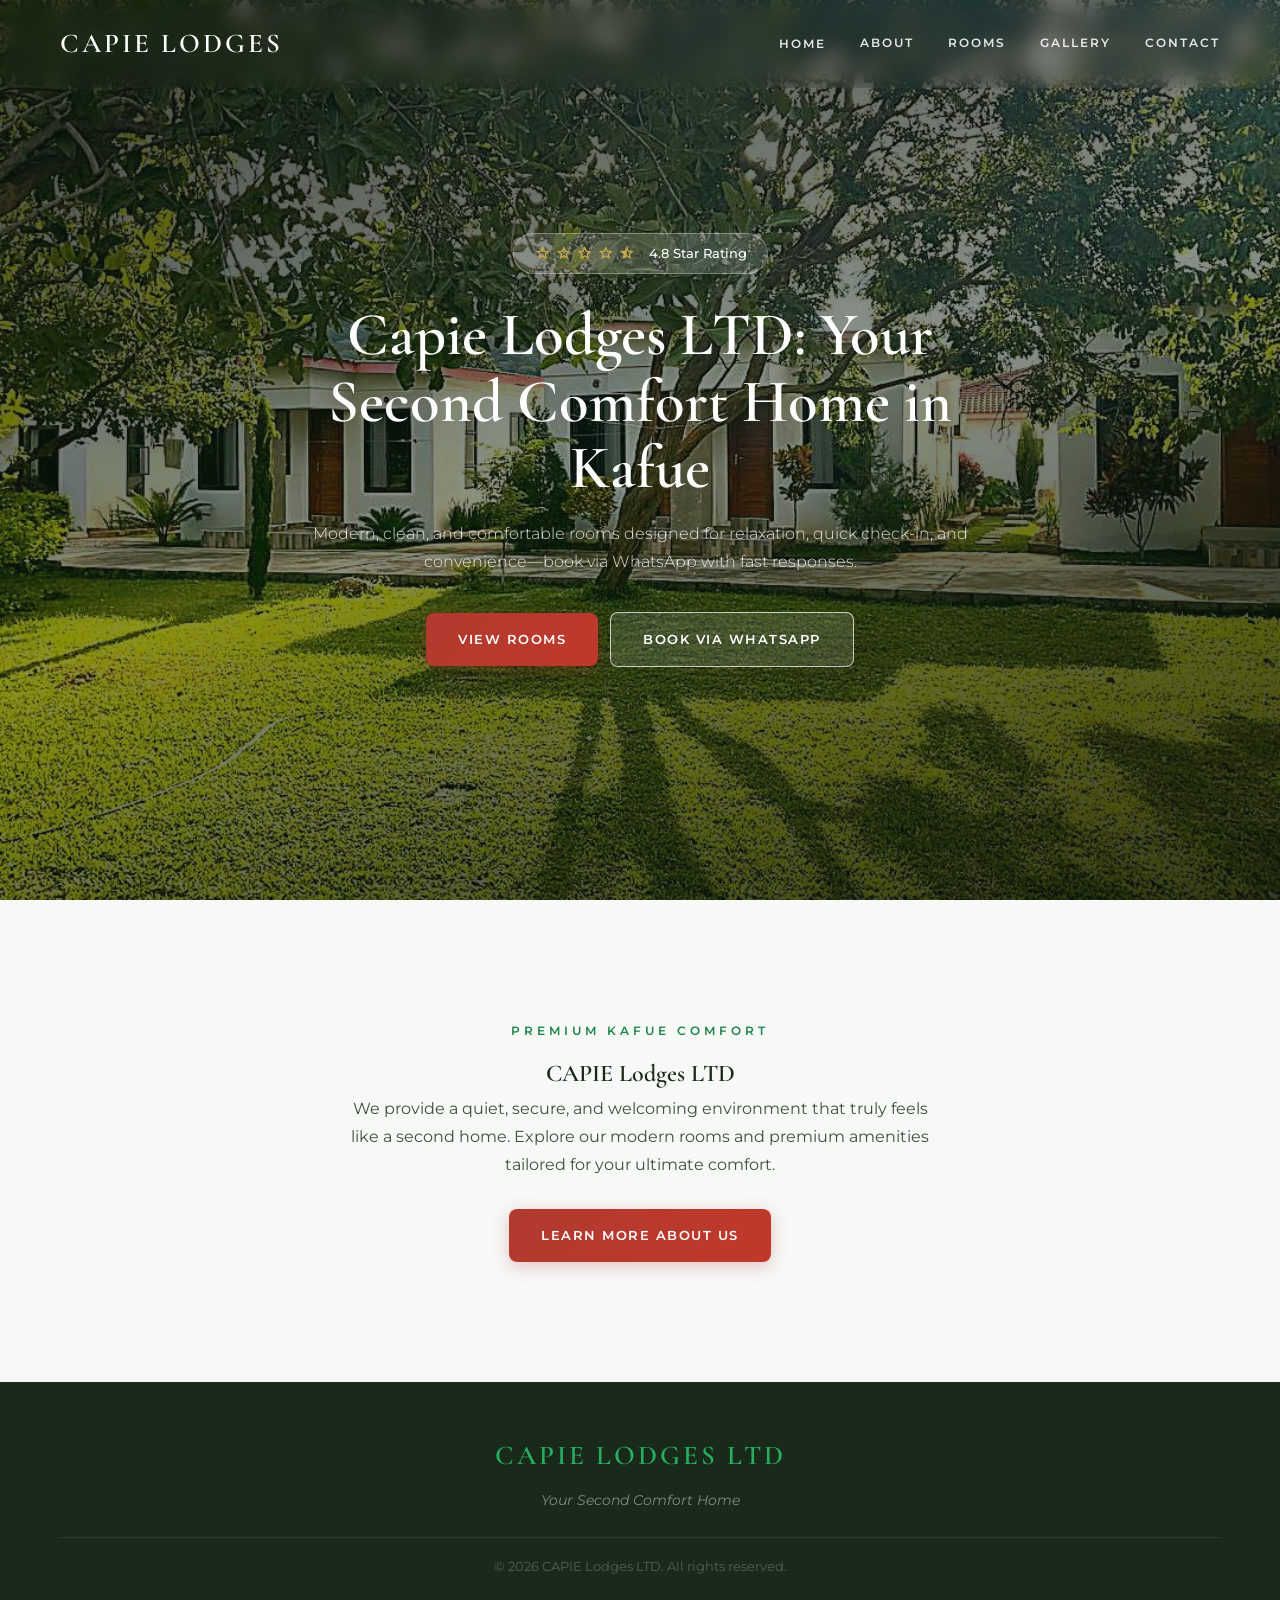
==== index.html @ 0e11837b "Add files via upload" ====
<!DOCTYPE html>
<html lang="en">
<head>
    <meta charset="UTF-8">
    <meta name="viewport" content="width=device-width, initial-scale=1.0">
    <title>CAPIE Lodges LTD | Home</title>
    <meta name="description" content="CAPIE Lodges LTD in Kafue offers clean, modern rooms with premium comfort. Book your stay via WhatsApp with quick replies.">
    <meta name="keywords" content="Capie Lodges, CAPIE Lodges LTD, Kafue lodges, Shimabala accommodation, Kawale Area Kafue, rooms in Kafue, WhatsApp booking">
    <meta name="robots" content="index,follow">
    <meta property="og:title" content="CAPIE Lodges LTD - Rooms in Kafue">
    <meta property="og:description" content="Clean, modern rooms in Kafue. Secure bookings via WhatsApp with fast responses.">
    <meta property="og:type" content="website">
    <meta property="og:image" content="images/background.jpg">
    <meta name="twitter:card" content="summary_large_image">
    <link rel="preconnect" href="https://fonts.googleapis.com">
    <link rel="preconnect" href="https://fonts.gstatic.com" crossorigin>
    <link href="https://fonts.googleapis.com/css2?family=Cormorant+Garamond:wght@400;500;600;700&family=Montserrat:wght@300;400;500;600&display=swap" rel="stylesheet">
    <link rel="stylesheet" href="https://fonts.googleapis.com/css2?family=Material+Symbols+Outlined:opsz,wght,FILL,GRAD@24,300,0,0" />
    <link rel="stylesheet" href="css/style.css">
</head>
<body>
    <div class="nav-overlay" id="nav-overlay"></div>
    <nav class="navbar">
        <div class="nav-container">
            <a href="index.html" class="logo">CAPIE LODGES</a>
            <div class="menu-toggle" id="mobile-menu">
                <span class="bar"></span>
                <span class="bar"></span>
                <span class="bar"></span>
            </div>
            <ul class="nav-links">
                <li><a href="index.html">Home</a></li>
                <li><a href="about.html">About</a></li>
                <li><a href="rooms.html">Rooms</a></li>
                <li><a href="gallery.html">Gallery</a></li>
                <li><a href="contact.html">Contact</a></li>
            </ul>
        </div>
    </nav>

    <section class="hero" id="home">
        <div class="hero-overlay"></div>
        <div class="hero-content reveal">
            <div class="trust-badge">
                <span class="material-symbols-outlined star-icon">star</span>
                <span class="material-symbols-outlined star-icon">star</span>
                <span class="material-symbols-outlined star-icon">star</span>
                <span class="material-symbols-outlined star-icon">star</span>
                <span class="material-symbols-outlined star-icon">star_half</span>
                <span class="rating-text">4.8 Star Rating</span>
            </div>
            <h1>Capie Lodges LTD: Your Second Comfort Home in Kafue</h1>
            <p>Modern, clean, and comfortable rooms designed for relaxation, quick check-in, and convenience—book via WhatsApp with fast responses.</p>
            <div class="hero-btns">
                <a href="rooms.html" class="btn btn-primary">View Rooms</a>
                <a href="contact.html" class="btn btn-outline">Book via WhatsApp</a>
            </div>
        </div>
    </section>

    <section class="about section-padding">
        <div class="container text-center reveal">
            <span class="subtitle">Premium Kafue Comfort</span>
            <h2>CAPIE Lodges LTD</h2>
            <p style="max-width: 600px; margin: 0 auto 30px;">
                We provide a quiet, secure, and welcoming environment that truly feels like a second home. Explore our modern rooms
                and premium amenities tailored for your ultimate comfort.
            </p>
            <a href="about.html" class="btn btn-primary" style="width: auto;">Learn More About Us</a>
        </div>
    </section>

    <script type="application/ld+json">
        {
            "@context": "https://schema.org",
            "@type": "LocalBusiness",
            "name": "CAPIE Lodges LTD",
            "telephone": "+260979476307",
            "address": {
                "@type": "PostalAddress",
                "addressLocality": "Kafue",
                "addressRegion": "Kafue",
                "addressCountry": "ZM"
            }
        }
    </script>
    <footer>
        <div class="container">
            <div class="footer-content">
                <a href="index.html" class="logo footer-logo">CAPIE LODGES LTD</a>
                <p class="tagline-footer">Your Second Comfort Home</p>
                <p class="copyright">© 2026 CAPIE Lodges LTD. All rights reserved.</p>
            </div>
        </div>
    </footer>
    <script src="js/script.js"></script>
</body>
</html>
---- css/style.css ----
/* ============================================
   CAPIE LODGES — Light Luxury Theme
   ============================================ */

@import url('https://fonts.googleapis.com/css2?family=Cormorant+Garamond:wght@400;500;600;700&family=Montserrat:wght@300;400;500;600&display=swap');

:root {
    --primary:       #1a2a1a;
    --primary-light: #2c4a2c;
    --light-bg:      #f7f9f7;
    --white:         #ffffff;
    --surface:       #eef2ee;
    --green:         #1e8449;
    --green-light:   #27ae60;
    --green-glow:    rgba(30,132,73,0.12);
    --red:           #b03a2e;
    --red-bright:    #c0392b;
    --red-glow:      rgba(176,58,46,0.10);
    --gold:          #c9a84c;
    --text:          #3d4f3d;
    --text-muted:    #7a917a;
    --text-light:    #a0b4a0;

    --glass-bg:      rgba(255,255,255,0.65);
    --glass-border:  rgba(30,132,73,0.14);
    --glass-blur:    blur(16px);
    --glass-shadow:  0 8px 32px rgba(26,42,26,0.10);

    --shadow-sm:     0 2px 8px rgba(26,42,26,0.06);
    --shadow-md:     0 8px 28px rgba(26,42,26,0.09);
    --shadow-hover:  0 18px 45px rgba(26,42,26,0.14);

    --radius:        14px;
    --radius-sm:     8px;
    --transition:    all 0.35s cubic-bezier(0.25, 0.8, 0.25, 1);
}

*, *::before, *::after { margin: 0; padding: 0; box-sizing: border-box; }
html { scroll-behavior: smooth; }

body {
    font-family: 'Montserrat', sans-serif;
    background-color: var(--light-bg);
    color: var(--text);
    line-height: 1.75;
    overflow-x: hidden;
}

h1, h2, h3, .logo { font-family: 'Cormorant Garamond', serif; font-weight: 600; color: var(--primary); }
img { max-width: 100%; display: block; }
a { text-decoration: none; }
.text-center { text-align: center; }

.container { max-width: 1200px; margin: 0 auto; padding: 0 18px; }
.section-padding { padding: 80px 0; }

.pattern-bg {
    background-color: var(--surface);
    background-image: radial-gradient(rgba(30,132,73,0.08) 1px, transparent 1px);
    background-size: 28px 28px;
}

/* EASTER THEME START (removable) */
.pattern-bg {
    position: relative;
    overflow: hidden;
}
.pattern-bg::before {
    content: "";
    position: absolute;
    inset: -40px;
    background-image:
        radial-gradient(circle at 10% 20%, rgba(247,215,116,0.25), transparent 55%),
        radial-gradient(circle at 80% 10%, rgba(167,226,255,0.22), transparent 55%),
        radial-gradient(circle at 20% 90%, rgba(198,156,255,0.22), transparent 55%),
        radial-gradient(circle at 90% 80%, rgba(255,182,193,0.22), transparent 55%);
    opacity: 0.32;
    pointer-events: none;
    z-index: 0;
}
.pattern-bg > * {
    position: relative;
    z-index: 1;
}
/* /EASTER THEME END */

.subtitle {
    display: block; text-transform: uppercase; letter-spacing: 4px;
    color: var(--green); font-size: 0.75rem; font-weight: 600; margin-bottom: 12px;
}

.section-header { text-align: center; margin-bottom: 50px; }
.section-header h2 { font-size: 2.3rem; color: var(--primary); }

.glass-card, .solid-card {
    background: var(--glass-bg);
    border: 1px solid var(--glass-border);
    backdrop-filter: var(--glass-blur);
    border-radius: var(--radius);
    box-shadow: var(--glass-shadow);
    transition: var(--transition);
}
.glass-card:hover, .solid-card:hover {
    border-color: rgba(30,132,73,0.28);
    box-shadow: var(--shadow-hover);
}

/* Page Header for subpages */
.page-header {
    padding: 140px 20px 60px;
    background: var(--primary);
    text-align: center;
}
.page-header h1 { color: var(--white); font-size: clamp(2rem, 5vw, 3rem); margin-bottom: 10px; }
.page-header p { color: rgba(255,255,255,0.8); font-size: 1.1rem; }

/* Placeholders */
.content-placeholder {
    width: 100%; height: 100%; min-height: 200px;
    background: #e1e8e1; color: var(--text-muted);
    display: flex; align-items: center; justify-content: center;
    font-weight: 600; text-transform: uppercase; font-size: 0.8rem;
    letter-spacing: 1px; border: 1px dashed #a0b4a0;
}

/* NAVBAR */
.navbar { position: fixed; top: 0; width: 100%; padding: 20px 0; z-index: 1000; transition: var(--transition); background: rgba(26,42,26,0.9); backdrop-filter: blur(10px); }
.navbar.scrolled { background: rgba(255,255,255,0.92); border-bottom: 1px solid rgba(30,132,73,0.12); padding: 14px 0; box-shadow: 0 4px 24px rgba(26,42,26,0.08); }
.nav-container { display: flex; justify-content: space-between; align-items: center; max-width: 1200px; margin: 0 auto; padding: 0 20px; position: relative; z-index: 1001; }

.logo { font-size: 1.5rem; color: var(--white); letter-spacing: 3px; position: relative; z-index: 1002; transition: color 0.3s; }
.navbar.scrolled .logo, .navbar.menu-open .logo { color: var(--primary); }

.menu-toggle {
    display: flex; flex-direction: column; justify-content: center; align-items: center;
    width: 44px; height: 44px; cursor: pointer; z-index: 1002; background: rgba(255,255,255,0.18);
    border: 1px solid rgba(255,255,255,0.35); border-radius: var(--radius-sm); gap: 5px; padding: 10px; transition: var(--transition);
}
.navbar.scrolled .menu-toggle, .navbar.menu-open .menu-toggle { background: rgba(30,132,73,0.08); border-color: rgba(30,132,73,0.20); }
.bar { display: block; width: 22px; height: 2px; background: var(--white); border-radius: 2px; transition: var(--transition); transform-origin: center; }
.navbar.scrolled .bar, .navbar.menu-open .bar { background: var(--primary); }
.navbar.menu-open .bar:nth-child(1) { transform: translateY(7px) rotate(45deg); background: var(--green); }
.navbar.menu-open .bar:nth-child(2) { opacity: 0; transform: scaleX(0); }
.navbar.menu-open .bar:nth-child(3) { transform: translateY(-7px) rotate(-45deg); background: var(--green); }

.nav-links {
    position: fixed; top: 0; right: -100%; width: min(320px, 85vw); height: 100vh;
    display: flex; flex-direction: column; justify-content: center; align-items: flex-start;
    padding: 80px 40px; background: rgba(255,255,255,0.97); border-left: 1px solid rgba(30,132,73,0.12);
    list-style: none; transition: right 0.4s cubic-bezier(0.77, 0, 0.175, 1); box-shadow: -10px 0 50px rgba(26,42,26,0.12); z-index: 1001;
}
.nav-links.active { right: 0; }
.nav-links li { width: 100%; border-bottom: 1px solid rgba(26,42,26,0.06); }
.nav-links li:first-child { border-top: 1px solid rgba(26,42,26,0.06); }
.nav-links a { display: block; padding: 18px 0; color: var(--primary); font-size: 0.85rem; text-transform: uppercase; letter-spacing: 3px; font-weight: 600; transition: var(--transition); }
.nav-links a:hover { color: var(--green); padding-left: 10px; }

.nav-overlay { display: none; position: fixed; inset: 0; background: rgba(26,42,26,0.25); z-index: 1000; backdrop-filter: blur(2px); }
.nav-overlay.active { display: block; }

/* HERO */
.hero { 
    height: 100vh; 
    min-height: 600px; 
    background-image: url("../images/background.jpg");
    background-size: cover;
    background-position: center;
    background-repeat: no-repeat;
    display: flex; 
    align-items: center; 
    justify-content: center; 
    text-align: center; 
    color: var(--white); 
    position: relative; 
}
.hero-overlay { position: absolute; inset: 0; background: linear-gradient(160deg, rgba(10,20,10,0.78) 0%, rgba(15,30,15,0.48) 50%, rgba(10,20,10,0.82) 100%); }
.hero-content { position: relative; z-index: 1; max-width: 800px; padding: 0 20px; }
.trust-badge { display: inline-flex; align-items: center; gap: 3px; background: rgba(255,255,255,0.15); padding: 8px 20px; border-radius: 50px; margin-bottom: 28px; border: 1px solid rgba(255,255,255,0.30); }
.star-icon { color: var(--gold); font-size: 1.1rem; }
.rating-text { font-size: 0.82rem; margin-left: 10px; font-weight: 500; color: var(--white); }
.hero h1 { font-size: clamp(2rem, 6vw, 3.8rem); color: var(--white); line-height: 1.1; margin-bottom: 18px; }
.hero p { font-size: 1rem; margin-bottom: 36px; font-weight: 300; color: rgba(255,255,255,0.85); }
.hero-btns { display: flex; flex-direction: column; align-items: center; gap: 12px; }

/* BUTTONS */
.btn { padding: 15px 32px; display: inline-block; transition: var(--transition); font-size: 0.82rem; font-weight: 600; letter-spacing: 1.5px; text-transform: uppercase; cursor: pointer; border: none; border-radius: var(--radius-sm); width: 100%; text-align: center; font-family: 'Montserrat', sans-serif; }
.btn-primary { background: linear-gradient(135deg, var(--red) 0%, var(--red-bright) 100%); color: var(--white); box-shadow: 0 4px 18px rgba(176,58,46,0.28); }
.btn-primary:hover { transform: translateY(-2px); box-shadow: 0 8px 28px rgba(176,58,46,0.40); }
.btn-outline { background: rgba(255,255,255,0.12); border: 1.5px solid rgba(255,255,255,0.70); color: var(--white); }
.btn-outline:hover { background: var(--white); color: var(--green); border-color: var(--white); transform: translateY(-2px); }
.w-100 { width: 100%; }

/* ABOUT */
.about-grid { display: grid; grid-template-columns: 1fr; gap: 40px; }
.about-text h2 { font-size: clamp(1.8rem, 4vw, 2.8rem); margin-bottom: 18px; color: var(--primary); }
.about-text p { color: var(--text); font-size: 0.95rem; }
.features-mini { display: flex; flex-direction: column; gap: 18px; margin-top: 30px; padding-top: 24px; border-top: 1px solid rgba(26,42,26,0.07); }
.f-item { display: flex; flex-direction: column; gap: 4px; }
.f-item .material-symbols-outlined { color: var(--green); font-size: 1.8rem; }
.f-item strong { font-size: 1.1rem; color: var(--primary); font-family: 'Cormorant Garamond', serif; }
.f-item span { font-size: 0.8rem; color: var(--text-muted); }
.about-img .content-placeholder { border-radius: var(--radius); height: 380px; }

/* ROOMS */
.rooms-grid { display: grid; grid-template-columns: 1fr; gap: 28px; }
.room-card { overflow: hidden; position: relative; background: var(--white); border-radius: var(--radius); }
.badge-premium { position: absolute; top: 22px; right: -30px; background: linear-gradient(135deg, var(--red), var(--red-bright)); color: var(--white); padding: 5px 44px; font-size: 0.7rem; font-weight: 700; text-transform: uppercase; transform: rotate(45deg); z-index: 10; }
.room-img .content-placeholder { height: 230px; border-bottom-left-radius: 0; border-bottom-right-radius: 0; }
.room-info { padding: 26px; }
.room-info h3 { font-size: 1.5rem; margin-bottom: 6px; color: var(--primary); }
.price { color: var(--green); font-weight: 700; font-size: 1.3rem; margin-bottom: 12px; }
.per-night { font-size: 0.85rem; color: var(--text-muted); font-weight: 400; }
.room-desc { margin-bottom: 20px; font-size: 0.88rem; color: var(--text-muted); }
.btn-view-details { background: transparent; border: 1.5px solid rgba(30,132,73,0.35); color: var(--green); padding: 12px 20px; cursor: pointer; width: 100%; transition: var(--transition); font-weight: 600; font-size: 0.8rem; text-transform: uppercase; border-radius: var(--radius-sm); font-family: 'Montserrat', sans-serif; }
.btn-view-details:hover { background: var(--green); color: var(--white); border-color: var(--green); box-shadow: 0 4px 16px var(--green-glow); }

/* MODAL */
.modal { display: none; position: fixed; z-index: 3000; inset: 0; background: rgba(10,20,10,0.50); backdrop-filter: blur(6px); justify-content: center; align-items: center; padding: 16px; }
.modal-content { background: var(--white); border-radius: var(--radius); width: 100%; max-width: 820px; max-height: 92vh; overflow-y: auto; position: relative; box-shadow: 0 30px 80px rgba(10,20,10,0.20); animation: modalSlideIn 0.4s cubic-bezier(0.34, 1.56, 0.64, 1) forwards; }
@keyframes modalSlideIn { from { opacity: 0; transform: translateY(40px) scale(0.96); } to { opacity: 1; transform: translateY(0) scale(1); } }
.close-modal { position: absolute; top: 14px; right: 14px; background: rgba(176,58,46,0.85); color: var(--white); border-radius: 50%; padding: 5px; cursor: pointer; z-index: 10; font-size: 1.2rem; }
.modal-info { padding: 28px; }
.modal-info h2 { font-size: 1.9rem; margin-bottom: 6px; color: var(--primary); }
.modal-price { color: var(--green); font-size: 1.4rem; font-weight: 700; margin-bottom: 14px; }
.modal-desc { margin-bottom: 22px; font-size: 0.9rem; color: var(--text); }
.modal-info h4 { color: var(--text-muted); margin-bottom: 12px; font-family: 'Montserrat', sans-serif; font-size: 0.75rem; letter-spacing: 2px; text-transform: uppercase; }
.modal-features-list { list-style: none; margin-bottom: 28px; display: grid; grid-template-columns: 1fr; gap: 10px; }
.modal-features-list li { position: relative; padding-left: 22px; font-size: 0.88rem; color: var(--text); }
.modal-features-list li::before { content: "✓"; position: absolute; left: 0; color: var(--green); font-weight: 700; }

/* AMENITIES */
.amenities-grid { display: grid; grid-template-columns: 1fr 1fr; gap: 16px; }
.amenity-item { padding: 28px 20px; text-align: center; border-radius: var(--radius); }
.amenity-item .icon { font-size: 2.2rem; color: var(--green); margin-bottom: 14px; display: block; }
.amenity-item h3 { font-size: 1.05rem; margin-bottom: 8px; color: var(--primary); font-weight: 600; }
.amenity-item p { font-size: 0.82rem; color: var(--text-muted); }

/* GALLERY */
.gallery-grid { display: grid; grid-template-columns: repeat(2, 1fr); gap: 12px; }
.gallery-item { height: 200px; width: 100%; border-radius: var(--radius-sm); transition: var(--transition); border: 1px solid rgba(26,42,26,0.06); }
.gallery-item:hover { transform: scale(0.97); border-color: rgba(30,132,73,0.20); }

/* BOOKING & CONTACT */
.booking-wrapper { padding: 36px 24px; border-radius: var(--radius); }
.booking-info h2 { font-size: 2rem; margin-bottom: 14px; }
.trust-features { margin-top: 22px; display: flex; flex-direction: column; gap: 10px; }
.trust-features p { display: flex; align-items: center; gap: 8px; font-size: 0.85rem; font-weight: 500; }
.booking-form { margin-top: 28px; }
.form-group { margin-bottom: 18px; }
.form-row { display: grid; grid-template-columns: 1fr; gap: 18px; }
label { font-size: 0.78rem; margin-bottom: 7px; display: block; font-weight: 600; text-transform: uppercase; letter-spacing: 1px; }
input, select { width: 100%; padding: 14px 16px; border: 1.5px solid rgba(26,42,26,0.12); background: var(--white); font-family: 'Montserrat', sans-serif; font-size: 0.9rem; outline: none; border-radius: var(--radius-sm); transition: var(--transition); }
input:focus, select:focus { border-color: var(--green); box-shadow: 0 0 0 3px var(--green-glow); }
.contact-grid { display: grid; grid-template-columns: 1fr; gap: 28px; }
.contact-details { padding: 36px 28px; }
.contact-line { display: flex; align-items: center; gap: 12px; margin-bottom: 14px; font-size: 0.95rem; font-weight: 500; }
.social-links { display: flex; gap: 12px; margin-top: 28px; flex-wrap: wrap; }
.social-links > span { padding: 8px 22px; border: 1.5px solid rgba(26,42,26,0.15); border-radius: 50px; font-size: 0.78rem; font-weight: 600; letter-spacing: 1px; cursor: pointer; text-transform: uppercase; }
.map-container { padding: 10px; height: 320px; overflow: hidden; border-radius: var(--radius); }

/* FOOTER */
footer { padding: 50px 0; background: var(--primary); text-align: center; }
.footer-logo { color: var(--green-light); display: block; margin-bottom: 8px; font-size: 1.5rem; letter-spacing: 3px; }
.tagline-footer { color: rgba(255,255,255,0.45); margin-bottom: 24px; font-style: italic; font-size: 0.9rem; }
.copyright { font-size: 0.8rem; color: rgba(255,255,255,0.25); border-top: 1px solid rgba(255,255,255,0.08); padding-top: 18px; margin-top: 10px; }

/* REVEAL ANIMATION */
.reveal { opacity: 0; transform: translateY(28px); transition: opacity 0.75s ease-out, transform 0.75s ease-out; }
.reveal.active { opacity: 1; transform: translateY(0); }

/* MEDIA QUERIES */
@media (min-width: 480px) {
    .hero-btns { flex-direction: row; justify-content: center; }
    .btn { width: auto; }
}
@media (min-width: 768px) {
    .section-padding { padding: 100px 0; }
    .features-mini { flex-direction: row; gap: 40px; }
    .trust-features { flex-direction: row; gap: 30px; }
    .rooms-grid { grid-template-columns: repeat(2, 1fr); }
    .gallery-grid { grid-template-columns: repeat(3, 1fr); gap: 16px; }
    .gallery-item { height: 240px; }
    .amenities-grid { grid-template-columns: repeat(3, 1fr); gap: 20px; }
    .booking-wrapper { padding: 50px; }
    .form-row { grid-template-columns: 1fr 1fr; }
    .modal-features-list { grid-template-columns: 1fr 1fr; }
    .contact-grid { grid-template-columns: 1fr 1.5fr; gap: 30px; }
}
@media (min-width: 1024px) {
    .section-padding { padding: 120px 0; }
    .menu-toggle { display: none; }
    .nav-links { position: static; right: auto; height: auto; width: auto; flex-direction: row; background: transparent; padding: 0; box-shadow: none; border: none; }
    .nav-links li { border: none; }
    .nav-links li + li { margin-left: 34px; }
    .nav-links a { padding: 0; font-size: 0.78rem; color: rgba(255,255,255,0.88); letter-spacing: 2px; }
    .navbar.scrolled .nav-links a { color: var(--text); }
    .logo { font-size: 1.7rem; }
    .about-grid { grid-template-columns: 1fr 1fr; gap: 70px; align-items: center; }
    .rooms-grid { grid-template-columns: repeat(3, 1fr); gap: 30px; }
    .amenities-grid { grid-template-columns: repeat(3, 1fr); gap: 24px; }
    .gallery-grid { grid-template-columns: repeat(3, 1fr); gap: 20px; }
    .gallery-item { height: 280px; }
    .booking-wrapper { display: grid; grid-template-columns: 1fr 1fr; gap: 60px; align-items: start; padding: 60px; }
    .booking-form { margin-top: 0; }
    .contact-grid { grid-template-columns: 1fr 1.5fr; gap: 40px; }
    .navbar { background: transparent; }
}

.modal-img {
    width: 100%;
    height: 280px;
    object-fit: cover;
    border-radius: 14px 14px 0 0;
}

/* Room images */
.room-img img {
    width: 100%;
    height: 230px;
    object-fit: cover;
    border-bottom-left-radius: 0;
    border-bottom-right-radius: 0;
}

/* Social links */
.social-links a {
    display: inline-flex;
    align-items: center;
    justify-content: center;
    gap: 10px;
    padding: 8px 22px;
    border: 1.5px solid rgba(26,42,26,0.15);
    border-radius: 50px;
    font-size: 0.78rem;
    font-weight: 600;
    letter-spacing: 1px;
    cursor: pointer;
    text-transform: uppercase;
    color: var(--primary);
    transition: var(--transition);
}
.social-links a:hover {
    background: rgba(30,132,73,0.08);
    border-color: rgba(30,132,73,0.28);
    transform: translateY(-2px);
}
.social-links a:focus-visible {
    outline: none;
    box-shadow: 0 0 0 3px var(--green-glow);
}

.social-icon {
    width: 18px;
    height: 18px;
    display: inline-block;
    color: var(--green);
    flex: 0 0 auto;
}

/* No-image placeholder (rooms without photos) */
.no-image-box {
    width: 100%;
    height: 230px;
    background: #e1e8e1;
    color: var(--text-muted);
    display: flex;
    flex-direction: column;
    align-items: center;
    justify-content: center;
    gap: 8px;
    font-weight: 700;
    text-transform: uppercase;
    font-size: 0.78rem;
    letter-spacing: 1px;
    border: 1px dashed #a0b4a0;
}
.room-img .no-image-box {
    border-bottom-left-radius: 0;
    border-bottom-right-radius: 0;
}
.no-image-box .material-symbols-outlined {
    font-size: 46px;
    color: var(--green);
    line-height: 1;
}

/* Disabled buttons */
.btn-view-details:disabled,
.btn-view-details[aria-disabled="true"] {
    opacity: 0.45;
    cursor: not-allowed;
    background: rgba(30,132,73,0.04);
    border-color: rgba(30,132,73,0.20);
    color: var(--text-muted);
    box-shadow: none;
}
.btn-view-details:disabled:hover {
    transform: none;
    box-shadow: none;
    background: transparent;
    color: var(--text-muted);
}

/* Modal image fallback */
.modal-img-fallback {
    width: 100%;
    height: 280px;
    background: #e1e8e1;
    color: var(--text-muted);
    border: 1px dashed #a0b4a0;
    border-radius: 14px 14px 0 0;
    display: flex;
    flex-direction: column;
    align-items: center;
    justify-content: center;
    gap: 10px;
    padding: 18px;
}
.modal-img-fallback .material-symbols-outlined {
    font-size: 50px;
    color: var(--green);
    line-height: 1;
}
.modal-img-fallback p {
    margin: 0;
    font-weight: 800;
    text-transform: uppercase;
    letter-spacing: 1px;
    font-size: 0.82rem;
}

/* Map embed */
.map-container iframe {
    width: 100%;
    height: 320px;
    border: 0;
    border-radius: var(--radius);
}

/* EASTER THEME is applied site-wide via the removable body background block above. */
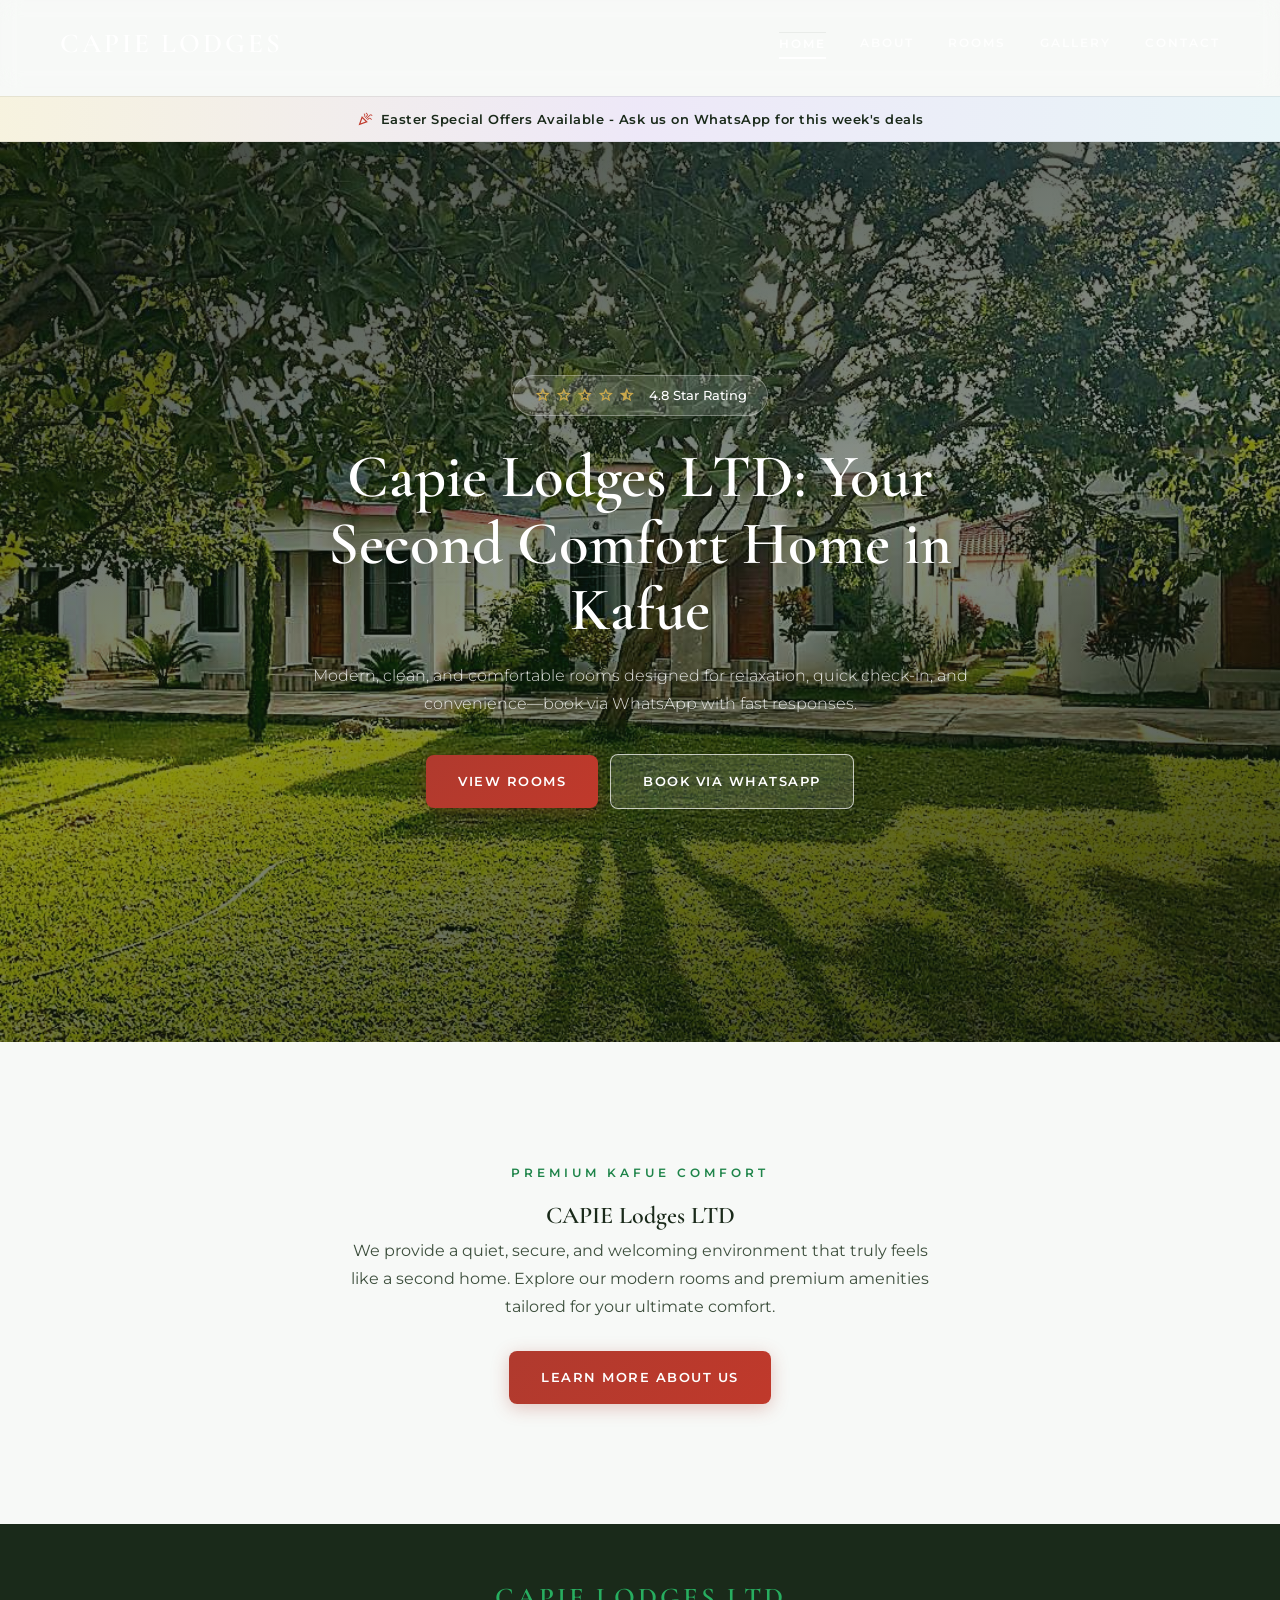
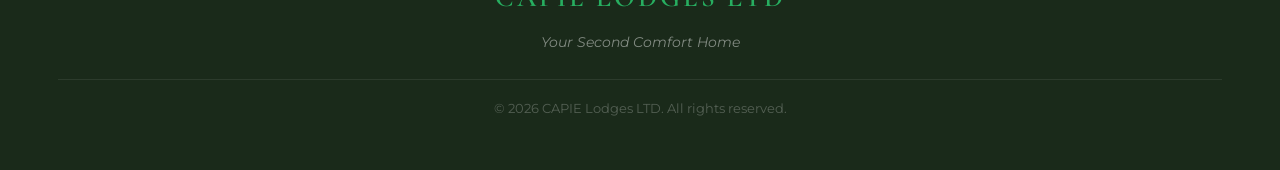
==== commit 56fe958f: "Add files via upload" ====
--- a/index.html
+++ b/index.html
@@ -29,7 +29,7 @@
                 <span class="bar"></span>
             </div>
             <ul class="nav-links">
-                <li><a href="index.html">Home</a></li>
+                <li><a href="index.html" class="active">Home</a></li>
                 <li><a href="about.html">About</a></li>
                 <li><a href="rooms.html">Rooms</a></li>
                 <li><a href="gallery.html">Gallery</a></li>
@@ -37,6 +37,12 @@
             </ul>
         </div>
     </nav>
+    <section class="promo-banner" aria-label="Seasonal special offer">
+        <div class="container promo-banner-content">
+            <span class="material-symbols-outlined" aria-hidden="true">celebration</span>
+            Easter Special Offers Available - Ask us on WhatsApp for this week's deals
+        </div>
+    </section>
 
     <section class="hero" id="home">
         <div class="hero-overlay"></div>
--- a/css/style.css
+++ b/css/style.css
@@ -1,440 +1,470 @@
-/* ============================================
-   CAPIE LODGES — Light Luxury Theme
-   ============================================ */
-
-@import url('https://fonts.googleapis.com/css2?family=Cormorant+Garamond:wght@400;500;600;700&family=Montserrat:wght@300;400;500;600&display=swap');
-
-:root {
-    --primary:       #1a2a1a;
-    --primary-light: #2c4a2c;
-    --light-bg:      #f7f9f7;
-    --white:         #ffffff;
-    --surface:       #eef2ee;
-    --green:         #1e8449;
-    --green-light:   #27ae60;
-    --green-glow:    rgba(30,132,73,0.12);
-    --red:           #b03a2e;
-    --red-bright:    #c0392b;
-    --red-glow:      rgba(176,58,46,0.10);
-    --gold:          #c9a84c;
-    --text:          #3d4f3d;
-    --text-muted:    #7a917a;
-    --text-light:    #a0b4a0;
-
-    --glass-bg:      rgba(255,255,255,0.65);
-    --glass-border:  rgba(30,132,73,0.14);
-    --glass-blur:    blur(16px);
-    --glass-shadow:  0 8px 32px rgba(26,42,26,0.10);
-
-    --shadow-sm:     0 2px 8px rgba(26,42,26,0.06);
-    --shadow-md:     0 8px 28px rgba(26,42,26,0.09);
-    --shadow-hover:  0 18px 45px rgba(26,42,26,0.14);
-
-    --radius:        14px;
-    --radius-sm:     8px;
-    --transition:    all 0.35s cubic-bezier(0.25, 0.8, 0.25, 1);
-}
-
-*, *::before, *::after { margin: 0; padding: 0; box-sizing: border-box; }
-html { scroll-behavior: smooth; }
-
-body {
-    font-family: 'Montserrat', sans-serif;
-    background-color: var(--light-bg);
-    color: var(--text);
-    line-height: 1.75;
-    overflow-x: hidden;
-}
-
-h1, h2, h3, .logo { font-family: 'Cormorant Garamond', serif; font-weight: 600; color: var(--primary); }
-img { max-width: 100%; display: block; }
-a { text-decoration: none; }
-.text-center { text-align: center; }
-
-.container { max-width: 1200px; margin: 0 auto; padding: 0 18px; }
-.section-padding { padding: 80px 0; }
-
-.pattern-bg {
-    background-color: var(--surface);
-    background-image: radial-gradient(rgba(30,132,73,0.08) 1px, transparent 1px);
-    background-size: 28px 28px;
-}
-
-/* EASTER THEME START (removable) */
-.pattern-bg {
-    position: relative;
-    overflow: hidden;
-}
-.pattern-bg::before {
-    content: "";
-    position: absolute;
-    inset: -40px;
-    background-image:
-        radial-gradient(circle at 10% 20%, rgba(247,215,116,0.25), transparent 55%),
-        radial-gradient(circle at 80% 10%, rgba(167,226,255,0.22), transparent 55%),
-        radial-gradient(circle at 20% 90%, rgba(198,156,255,0.22), transparent 55%),
-        radial-gradient(circle at 90% 80%, rgba(255,182,193,0.22), transparent 55%);
-    opacity: 0.32;
-    pointer-events: none;
-    z-index: 0;
-}
-.pattern-bg > * {
-    position: relative;
-    z-index: 1;
-}
-/* /EASTER THEME END */
-
-.subtitle {
-    display: block; text-transform: uppercase; letter-spacing: 4px;
-    color: var(--green); font-size: 0.75rem; font-weight: 600; margin-bottom: 12px;
-}
-
-.section-header { text-align: center; margin-bottom: 50px; }
-.section-header h2 { font-size: 2.3rem; color: var(--primary); }
-
-.glass-card, .solid-card {
-    background: var(--glass-bg);
-    border: 1px solid var(--glass-border);
-    backdrop-filter: var(--glass-blur);
-    border-radius: var(--radius);
-    box-shadow: var(--glass-shadow);
-    transition: var(--transition);
-}
-.glass-card:hover, .solid-card:hover {
-    border-color: rgba(30,132,73,0.28);
-    box-shadow: var(--shadow-hover);
-}
-
-/* Page Header for subpages */
-.page-header {
-    padding: 140px 20px 60px;
-    background: var(--primary);
-    text-align: center;
-}
-.page-header h1 { color: var(--white); font-size: clamp(2rem, 5vw, 3rem); margin-bottom: 10px; }
-.page-header p { color: rgba(255,255,255,0.8); font-size: 1.1rem; }
-
-/* Placeholders */
-.content-placeholder {
-    width: 100%; height: 100%; min-height: 200px;
-    background: #e1e8e1; color: var(--text-muted);
-    display: flex; align-items: center; justify-content: center;
-    font-weight: 600; text-transform: uppercase; font-size: 0.8rem;
-    letter-spacing: 1px; border: 1px dashed #a0b4a0;
-}
-
-/* NAVBAR */
-.navbar { position: fixed; top: 0; width: 100%; padding: 20px 0; z-index: 1000; transition: var(--transition); background: rgba(26,42,26,0.9); backdrop-filter: blur(10px); }
-.navbar.scrolled { background: rgba(255,255,255,0.92); border-bottom: 1px solid rgba(30,132,73,0.12); padding: 14px 0; box-shadow: 0 4px 24px rgba(26,42,26,0.08); }
-.nav-container { display: flex; justify-content: space-between; align-items: center; max-width: 1200px; margin: 0 auto; padding: 0 20px; position: relative; z-index: 1001; }
-
-.logo { font-size: 1.5rem; color: var(--white); letter-spacing: 3px; position: relative; z-index: 1002; transition: color 0.3s; }
-.navbar.scrolled .logo, .navbar.menu-open .logo { color: var(--primary); }
-
-.menu-toggle {
-    display: flex; flex-direction: column; justify-content: center; align-items: center;
-    width: 44px; height: 44px; cursor: pointer; z-index: 1002; background: rgba(255,255,255,0.18);
-    border: 1px solid rgba(255,255,255,0.35); border-radius: var(--radius-sm); gap: 5px; padding: 10px; transition: var(--transition);
-}
-.navbar.scrolled .menu-toggle, .navbar.menu-open .menu-toggle { background: rgba(30,132,73,0.08); border-color: rgba(30,132,73,0.20); }
-.bar { display: block; width: 22px; height: 2px; background: var(--white); border-radius: 2px; transition: var(--transition); transform-origin: center; }
-.navbar.scrolled .bar, .navbar.menu-open .bar { background: var(--primary); }
-.navbar.menu-open .bar:nth-child(1) { transform: translateY(7px) rotate(45deg); background: var(--green); }
-.navbar.menu-open .bar:nth-child(2) { opacity: 0; transform: scaleX(0); }
-.navbar.menu-open .bar:nth-child(3) { transform: translateY(-7px) rotate(-45deg); background: var(--green); }
-
-.nav-links {
-    position: fixed; top: 0; right: -100%; width: min(320px, 85vw); height: 100vh;
-    display: flex; flex-direction: column; justify-content: center; align-items: flex-start;
-    padding: 80px 40px; background: rgba(255,255,255,0.97); border-left: 1px solid rgba(30,132,73,0.12);
-    list-style: none; transition: right 0.4s cubic-bezier(0.77, 0, 0.175, 1); box-shadow: -10px 0 50px rgba(26,42,26,0.12); z-index: 1001;
-}
-.nav-links.active { right: 0; }
-.nav-links li { width: 100%; border-bottom: 1px solid rgba(26,42,26,0.06); }
-.nav-links li:first-child { border-top: 1px solid rgba(26,42,26,0.06); }
-.nav-links a { display: block; padding: 18px 0; color: var(--primary); font-size: 0.85rem; text-transform: uppercase; letter-spacing: 3px; font-weight: 600; transition: var(--transition); }
-.nav-links a:hover { color: var(--green); padding-left: 10px; }
-
-.nav-overlay { display: none; position: fixed; inset: 0; background: rgba(26,42,26,0.25); z-index: 1000; backdrop-filter: blur(2px); }
-.nav-overlay.active { display: block; }
-
-/* HERO */
-.hero { 
-    height: 100vh; 
-    min-height: 600px; 
-    background-image: url("../images/background.jpg");
-    background-size: cover;
-    background-position: center;
-    background-repeat: no-repeat;
-    display: flex; 
-    align-items: center; 
-    justify-content: center; 
-    text-align: center; 
-    color: var(--white); 
-    position: relative; 
-}
-.hero-overlay { position: absolute; inset: 0; background: linear-gradient(160deg, rgba(10,20,10,0.78) 0%, rgba(15,30,15,0.48) 50%, rgba(10,20,10,0.82) 100%); }
-.hero-content { position: relative; z-index: 1; max-width: 800px; padding: 0 20px; }
-.trust-badge { display: inline-flex; align-items: center; gap: 3px; background: rgba(255,255,255,0.15); padding: 8px 20px; border-radius: 50px; margin-bottom: 28px; border: 1px solid rgba(255,255,255,0.30); }
-.star-icon { color: var(--gold); font-size: 1.1rem; }
-.rating-text { font-size: 0.82rem; margin-left: 10px; font-weight: 500; color: var(--white); }
-.hero h1 { font-size: clamp(2rem, 6vw, 3.8rem); color: var(--white); line-height: 1.1; margin-bottom: 18px; }
-.hero p { font-size: 1rem; margin-bottom: 36px; font-weight: 300; color: rgba(255,255,255,0.85); }
-.hero-btns { display: flex; flex-direction: column; align-items: center; gap: 12px; }
-
-/* BUTTONS */
-.btn { padding: 15px 32px; display: inline-block; transition: var(--transition); font-size: 0.82rem; font-weight: 600; letter-spacing: 1.5px; text-transform: uppercase; cursor: pointer; border: none; border-radius: var(--radius-sm); width: 100%; text-align: center; font-family: 'Montserrat', sans-serif; }
-.btn-primary { background: linear-gradient(135deg, var(--red) 0%, var(--red-bright) 100%); color: var(--white); box-shadow: 0 4px 18px rgba(176,58,46,0.28); }
-.btn-primary:hover { transform: translateY(-2px); box-shadow: 0 8px 28px rgba(176,58,46,0.40); }
-.btn-outline { background: rgba(255,255,255,0.12); border: 1.5px solid rgba(255,255,255,0.70); color: var(--white); }
-.btn-outline:hover { background: var(--white); color: var(--green); border-color: var(--white); transform: translateY(-2px); }
-.w-100 { width: 100%; }
-
-/* ABOUT */
-.about-grid { display: grid; grid-template-columns: 1fr; gap: 40px; }
-.about-text h2 { font-size: clamp(1.8rem, 4vw, 2.8rem); margin-bottom: 18px; color: var(--primary); }
-.about-text p { color: var(--text); font-size: 0.95rem; }
-.features-mini { display: flex; flex-direction: column; gap: 18px; margin-top: 30px; padding-top: 24px; border-top: 1px solid rgba(26,42,26,0.07); }
-.f-item { display: flex; flex-direction: column; gap: 4px; }
-.f-item .material-symbols-outlined { color: var(--green); font-size: 1.8rem; }
-.f-item strong { font-size: 1.1rem; color: var(--primary); font-family: 'Cormorant Garamond', serif; }
-.f-item span { font-size: 0.8rem; color: var(--text-muted); }
-.about-img .content-placeholder { border-radius: var(--radius); height: 380px; }
-
-/* ROOMS */
-.rooms-grid { display: grid; grid-template-columns: 1fr; gap: 28px; }
-.room-card { overflow: hidden; position: relative; background: var(--white); border-radius: var(--radius); }
-.badge-premium { position: absolute; top: 22px; right: -30px; background: linear-gradient(135deg, var(--red), var(--red-bright)); color: var(--white); padding: 5px 44px; font-size: 0.7rem; font-weight: 700; text-transform: uppercase; transform: rotate(45deg); z-index: 10; }
-.room-img .content-placeholder { height: 230px; border-bottom-left-radius: 0; border-bottom-right-radius: 0; }
-.room-info { padding: 26px; }
-.room-info h3 { font-size: 1.5rem; margin-bottom: 6px; color: var(--primary); }
-.price { color: var(--green); font-weight: 700; font-size: 1.3rem; margin-bottom: 12px; }
-.per-night { font-size: 0.85rem; color: var(--text-muted); font-weight: 400; }
-.room-desc { margin-bottom: 20px; font-size: 0.88rem; color: var(--text-muted); }
-.btn-view-details { background: transparent; border: 1.5px solid rgba(30,132,73,0.35); color: var(--green); padding: 12px 20px; cursor: pointer; width: 100%; transition: var(--transition); font-weight: 600; font-size: 0.8rem; text-transform: uppercase; border-radius: var(--radius-sm); font-family: 'Montserrat', sans-serif; }
-.btn-view-details:hover { background: var(--green); color: var(--white); border-color: var(--green); box-shadow: 0 4px 16px var(--green-glow); }
-
-/* MODAL */
-.modal { display: none; position: fixed; z-index: 3000; inset: 0; background: rgba(10,20,10,0.50); backdrop-filter: blur(6px); justify-content: center; align-items: center; padding: 16px; }
-.modal-content { background: var(--white); border-radius: var(--radius); width: 100%; max-width: 820px; max-height: 92vh; overflow-y: auto; position: relative; box-shadow: 0 30px 80px rgba(10,20,10,0.20); animation: modalSlideIn 0.4s cubic-bezier(0.34, 1.56, 0.64, 1) forwards; }
-@keyframes modalSlideIn { from { opacity: 0; transform: translateY(40px) scale(0.96); } to { opacity: 1; transform: translateY(0) scale(1); } }
-.close-modal { position: absolute; top: 14px; right: 14px; background: rgba(176,58,46,0.85); color: var(--white); border-radius: 50%; padding: 5px; cursor: pointer; z-index: 10; font-size: 1.2rem; }
-.modal-info { padding: 28px; }
-.modal-info h2 { font-size: 1.9rem; margin-bottom: 6px; color: var(--primary); }
-.modal-price { color: var(--green); font-size: 1.4rem; font-weight: 700; margin-bottom: 14px; }
-.modal-desc { margin-bottom: 22px; font-size: 0.9rem; color: var(--text); }
-.modal-info h4 { color: var(--text-muted); margin-bottom: 12px; font-family: 'Montserrat', sans-serif; font-size: 0.75rem; letter-spacing: 2px; text-transform: uppercase; }
-.modal-features-list { list-style: none; margin-bottom: 28px; display: grid; grid-template-columns: 1fr; gap: 10px; }
-.modal-features-list li { position: relative; padding-left: 22px; font-size: 0.88rem; color: var(--text); }
-.modal-features-list li::before { content: "✓"; position: absolute; left: 0; color: var(--green); font-weight: 700; }
-
-/* AMENITIES */
-.amenities-grid { display: grid; grid-template-columns: 1fr 1fr; gap: 16px; }
-.amenity-item { padding: 28px 20px; text-align: center; border-radius: var(--radius); }
-.amenity-item .icon { font-size: 2.2rem; color: var(--green); margin-bottom: 14px; display: block; }
-.amenity-item h3 { font-size: 1.05rem; margin-bottom: 8px; color: var(--primary); font-weight: 600; }
-.amenity-item p { font-size: 0.82rem; color: var(--text-muted); }
-
-/* GALLERY */
-.gallery-grid { display: grid; grid-template-columns: repeat(2, 1fr); gap: 12px; }
-.gallery-item { height: 200px; width: 100%; border-radius: var(--radius-sm); transition: var(--transition); border: 1px solid rgba(26,42,26,0.06); }
-.gallery-item:hover { transform: scale(0.97); border-color: rgba(30,132,73,0.20); }
-
-/* BOOKING & CONTACT */
-.booking-wrapper { padding: 36px 24px; border-radius: var(--radius); }
-.booking-info h2 { font-size: 2rem; margin-bottom: 14px; }
-.trust-features { margin-top: 22px; display: flex; flex-direction: column; gap: 10px; }
-.trust-features p { display: flex; align-items: center; gap: 8px; font-size: 0.85rem; font-weight: 500; }
-.booking-form { margin-top: 28px; }
-.form-group { margin-bottom: 18px; }
-.form-row { display: grid; grid-template-columns: 1fr; gap: 18px; }
-label { font-size: 0.78rem; margin-bottom: 7px; display: block; font-weight: 600; text-transform: uppercase; letter-spacing: 1px; }
-input, select { width: 100%; padding: 14px 16px; border: 1.5px solid rgba(26,42,26,0.12); background: var(--white); font-family: 'Montserrat', sans-serif; font-size: 0.9rem; outline: none; border-radius: var(--radius-sm); transition: var(--transition); }
-input:focus, select:focus { border-color: var(--green); box-shadow: 0 0 0 3px var(--green-glow); }
-.contact-grid { display: grid; grid-template-columns: 1fr; gap: 28px; }
-.contact-details { padding: 36px 28px; }
-.contact-line { display: flex; align-items: center; gap: 12px; margin-bottom: 14px; font-size: 0.95rem; font-weight: 500; }
-.social-links { display: flex; gap: 12px; margin-top: 28px; flex-wrap: wrap; }
-.social-links > span { padding: 8px 22px; border: 1.5px solid rgba(26,42,26,0.15); border-radius: 50px; font-size: 0.78rem; font-weight: 600; letter-spacing: 1px; cursor: pointer; text-transform: uppercase; }
-.map-container { padding: 10px; height: 320px; overflow: hidden; border-radius: var(--radius); }
-
-/* FOOTER */
-footer { padding: 50px 0; background: var(--primary); text-align: center; }
-.footer-logo { color: var(--green-light); display: block; margin-bottom: 8px; font-size: 1.5rem; letter-spacing: 3px; }
-.tagline-footer { color: rgba(255,255,255,0.45); margin-bottom: 24px; font-style: italic; font-size: 0.9rem; }
-.copyright { font-size: 0.8rem; color: rgba(255,255,255,0.25); border-top: 1px solid rgba(255,255,255,0.08); padding-top: 18px; margin-top: 10px; }
-
-/* REVEAL ANIMATION */
-.reveal { opacity: 0; transform: translateY(28px); transition: opacity 0.75s ease-out, transform 0.75s ease-out; }
-.reveal.active { opacity: 1; transform: translateY(0); }
-
-/* MEDIA QUERIES */
-@media (min-width: 480px) {
-    .hero-btns { flex-direction: row; justify-content: center; }
-    .btn { width: auto; }
-}
-@media (min-width: 768px) {
-    .section-padding { padding: 100px 0; }
-    .features-mini { flex-direction: row; gap: 40px; }
-    .trust-features { flex-direction: row; gap: 30px; }
-    .rooms-grid { grid-template-columns: repeat(2, 1fr); }
-    .gallery-grid { grid-template-columns: repeat(3, 1fr); gap: 16px; }
-    .gallery-item { height: 240px; }
-    .amenities-grid { grid-template-columns: repeat(3, 1fr); gap: 20px; }
-    .booking-wrapper { padding: 50px; }
-    .form-row { grid-template-columns: 1fr 1fr; }
-    .modal-features-list { grid-template-columns: 1fr 1fr; }
-    .contact-grid { grid-template-columns: 1fr 1.5fr; gap: 30px; }
-}
-@media (min-width: 1024px) {
-    .section-padding { padding: 120px 0; }
-    .menu-toggle { display: none; }
-    .nav-links { position: static; right: auto; height: auto; width: auto; flex-direction: row; background: transparent; padding: 0; box-shadow: none; border: none; }
-    .nav-links li { border: none; }
-    .nav-links li + li { margin-left: 34px; }
-    .nav-links a { padding: 0; font-size: 0.78rem; color: rgba(255,255,255,0.88); letter-spacing: 2px; }
-    .navbar.scrolled .nav-links a { color: var(--text); }
-    .logo { font-size: 1.7rem; }
-    .about-grid { grid-template-columns: 1fr 1fr; gap: 70px; align-items: center; }
-    .rooms-grid { grid-template-columns: repeat(3, 1fr); gap: 30px; }
-    .amenities-grid { grid-template-columns: repeat(3, 1fr); gap: 24px; }
-    .gallery-grid { grid-template-columns: repeat(3, 1fr); gap: 20px; }
-    .gallery-item { height: 280px; }
-    .booking-wrapper { display: grid; grid-template-columns: 1fr 1fr; gap: 60px; align-items: start; padding: 60px; }
-    .booking-form { margin-top: 0; }
-    .contact-grid { grid-template-columns: 1fr 1.5fr; gap: 40px; }
-    .navbar { background: transparent; }
-}
-
-.modal-img {
-    width: 100%;
-    height: 280px;
-    object-fit: cover;
-    border-radius: 14px 14px 0 0;
-}
-
-/* Room images */
-.room-img img {
-    width: 100%;
-    height: 230px;
-    object-fit: cover;
-    border-bottom-left-radius: 0;
-    border-bottom-right-radius: 0;
-}
-
-/* Social links */
-.social-links a {
-    display: inline-flex;
-    align-items: center;
-    justify-content: center;
-    gap: 10px;
-    padding: 8px 22px;
-    border: 1.5px solid rgba(26,42,26,0.15);
-    border-radius: 50px;
-    font-size: 0.78rem;
-    font-weight: 600;
-    letter-spacing: 1px;
-    cursor: pointer;
-    text-transform: uppercase;
-    color: var(--primary);
-    transition: var(--transition);
-}
-.social-links a:hover {
-    background: rgba(30,132,73,0.08);
-    border-color: rgba(30,132,73,0.28);
-    transform: translateY(-2px);
-}
-.social-links a:focus-visible {
-    outline: none;
-    box-shadow: 0 0 0 3px var(--green-glow);
-}
-
-.social-icon {
-    width: 18px;
-    height: 18px;
-    display: inline-block;
-    color: var(--green);
-    flex: 0 0 auto;
-}
-
-/* No-image placeholder (rooms without photos) */
-.no-image-box {
-    width: 100%;
-    height: 230px;
-    background: #e1e8e1;
-    color: var(--text-muted);
-    display: flex;
-    flex-direction: column;
-    align-items: center;
-    justify-content: center;
-    gap: 8px;
-    font-weight: 700;
-    text-transform: uppercase;
-    font-size: 0.78rem;
-    letter-spacing: 1px;
-    border: 1px dashed #a0b4a0;
-}
-.room-img .no-image-box {
-    border-bottom-left-radius: 0;
-    border-bottom-right-radius: 0;
-}
-.no-image-box .material-symbols-outlined {
-    font-size: 46px;
-    color: var(--green);
-    line-height: 1;
-}
-
-/* Disabled buttons */
-.btn-view-details:disabled,
-.btn-view-details[aria-disabled="true"] {
-    opacity: 0.45;
-    cursor: not-allowed;
-    background: rgba(30,132,73,0.04);
-    border-color: rgba(30,132,73,0.20);
-    color: var(--text-muted);
-    box-shadow: none;
-}
-.btn-view-details:disabled:hover {
-    transform: none;
-    box-shadow: none;
-    background: transparent;
-    color: var(--text-muted);
-}
-
-/* Modal image fallback */
-.modal-img-fallback {
-    width: 100%;
-    height: 280px;
-    background: #e1e8e1;
-    color: var(--text-muted);
-    border: 1px dashed #a0b4a0;
-    border-radius: 14px 14px 0 0;
-    display: flex;
-    flex-direction: column;
-    align-items: center;
-    justify-content: center;
-    gap: 10px;
-    padding: 18px;
-}
-.modal-img-fallback .material-symbols-outlined {
-    font-size: 50px;
-    color: var(--green);
-    line-height: 1;
-}
-.modal-img-fallback p {
-    margin: 0;
-    font-weight: 800;
-    text-transform: uppercase;
-    letter-spacing: 1px;
-    font-size: 0.82rem;
-}
-
-/* Map embed */
-.map-container iframe {
-    width: 100%;
-    height: 320px;
-    border: 0;
-    border-radius: var(--radius);
-}
-
+/* ============================================
+   CAPIE LODGES — Light Luxury Theme
+   ============================================ */
+
+@import url('https://fonts.googleapis.com/css2?family=Cormorant+Garamond:wght@400;500;600;700&family=Montserrat:wght@300;400;500;600&display=swap');
+
+:root {
+    --primary:       #1a2a1a;
+    --primary-light: #2c4a2c;
+    --light-bg:      #f7f9f7;
+    --white:         #ffffff;
+    --surface:       #eef2ee;
+    --green:         #1e8449;
+    --green-light:   #27ae60;
+    --green-glow:    rgba(30,132,73,0.12);
+    --red:           #b03a2e;
+    --red-bright:    #c0392b;
+    --red-glow:      rgba(176,58,46,0.10);
+    --gold:          #c9a84c;
+    --text:          #3d4f3d;
+    --text-muted:    #7a917a;
+    --text-light:    #a0b4a0;
+
+    --glass-bg:      rgba(255,255,255,0.65);
+    --glass-border:  rgba(30,132,73,0.14);
+    --glass-blur:    blur(16px);
+    --glass-shadow:  0 8px 32px rgba(26,42,26,0.10);
+
+    --shadow-sm:     0 2px 8px rgba(26,42,26,0.06);
+    --shadow-md:     0 8px 28px rgba(26,42,26,0.09);
+    --shadow-hover:  0 18px 45px rgba(26,42,26,0.14);
+
+    --radius:        14px;
+    --radius-sm:     8px;
+    --transition:    all 0.35s cubic-bezier(0.25, 0.8, 0.25, 1);
+}
+
+*, *::before, *::after { margin: 0; padding: 0; box-sizing: border-box; }
+html { scroll-behavior: smooth; }
+
+body {
+    font-family: 'Montserrat', sans-serif;
+    background-color: var(--light-bg);
+    color: var(--text);
+    line-height: 1.75;
+    overflow-x: hidden;
+}
+
+h1, h2, h3, .logo { font-family: 'Cormorant Garamond', serif; font-weight: 600; color: var(--primary); }
+img { max-width: 100%; display: block; }
+a { text-decoration: none; }
+.text-center { text-align: center; }
+
+.container { max-width: 1200px; margin: 0 auto; padding: 0 18px; }
+.section-padding { padding: 80px 0; }
+
+.pattern-bg {
+    background-color: var(--surface);
+    background-image: radial-gradient(rgba(30,132,73,0.08) 1px, transparent 1px);
+    background-size: 28px 28px;
+}
+
+/* EASTER THEME START (removable) */
+.pattern-bg {
+    position: relative;
+    overflow: hidden;
+}
+.pattern-bg::before {
+    content: "";
+    position: absolute;
+    inset: -40px;
+    background-image:
+        radial-gradient(circle at 10% 20%, rgba(247,215,116,0.25), transparent 55%),
+        radial-gradient(circle at 80% 10%, rgba(167,226,255,0.22), transparent 55%),
+        radial-gradient(circle at 20% 90%, rgba(198,156,255,0.22), transparent 55%),
+        radial-gradient(circle at 90% 80%, rgba(255,182,193,0.22), transparent 55%);
+    opacity: 0.32;
+    pointer-events: none;
+    z-index: 0;
+}
+.pattern-bg > * {
+    position: relative;
+    z-index: 1;
+}
+/* /EASTER THEME END */
+
+.subtitle {
+    display: block; text-transform: uppercase; letter-spacing: 4px;
+    color: var(--green); font-size: 0.75rem; font-weight: 600; margin-bottom: 12px;
+}
+
+.section-header { text-align: center; margin-bottom: 50px; }
+.section-header h2 { font-size: 2.3rem; color: var(--primary); }
+
+.glass-card, .solid-card {
+    background: var(--glass-bg);
+    border: 1px solid var(--glass-border);
+    backdrop-filter: var(--glass-blur);
+    border-radius: var(--radius);
+    box-shadow: var(--glass-shadow);
+    transition: var(--transition);
+}
+.glass-card:hover, .solid-card:hover {
+    border-color: rgba(30,132,73,0.28);
+    box-shadow: var(--shadow-hover);
+}
+
+/* Page Header for subpages */
+.page-header {
+    padding: 140px 20px 60px;
+    background: var(--primary);
+    text-align: center;
+}
+.page-header h1 { color: var(--white); font-size: clamp(2rem, 5vw, 3rem); margin-bottom: 10px; }
+.page-header p { color: rgba(255,255,255,0.8); font-size: 1.1rem; }
+
+/* Placeholders */
+.content-placeholder {
+    width: 100%; height: 100%; min-height: 200px;
+    background: #e1e8e1; color: var(--text-muted);
+    display: flex; align-items: center; justify-content: center;
+    font-weight: 600; text-transform: uppercase; font-size: 0.8rem;
+    letter-spacing: 1px; border: 1px dashed #a0b4a0;
+}
+
+/* NAVBAR */
+.navbar { position: fixed; top: 0; width: 100%; padding: 20px 0; z-index: 1000; transition: var(--transition); background: rgba(26,42,26,0.9); backdrop-filter: blur(10px); }
+.navbar.scrolled { background: rgba(255,255,255,0.92); border-bottom: 1px solid rgba(30,132,73,0.12); padding: 14px 0; box-shadow: 0 4px 24px rgba(26,42,26,0.08); }
+.nav-container { display: flex; justify-content: space-between; align-items: center; max-width: 1200px; margin: 0 auto; padding: 0 20px; position: relative; z-index: 1001; }
+
+.logo { font-size: 1.5rem; color: var(--white); letter-spacing: 3px; position: relative; z-index: 1002; transition: color 0.3s; }
+.navbar.scrolled .logo, .navbar.menu-open .logo { color: var(--primary); }
+
+.menu-toggle {
+    display: flex; flex-direction: column; justify-content: center; align-items: center;
+    width: 44px; height: 44px; cursor: pointer; z-index: 1002; background: rgba(255,255,255,0.18);
+    border: 1px solid rgba(255,255,255,0.35); border-radius: var(--radius-sm); gap: 5px; padding: 10px; transition: var(--transition);
+}
+.navbar.scrolled .menu-toggle, .navbar.menu-open .menu-toggle { background: rgba(30,132,73,0.08); border-color: rgba(30,132,73,0.20); }
+.bar { display: block; width: 22px; height: 2px; background: var(--white); border-radius: 2px; transition: var(--transition); transform-origin: center; }
+.navbar.scrolled .bar, .navbar.menu-open .bar { background: var(--primary); }
+.navbar.menu-open .bar:nth-child(1) { transform: translateY(7px) rotate(45deg); background: var(--green); }
+.navbar.menu-open .bar:nth-child(2) { opacity: 0; transform: scaleX(0); }
+.navbar.menu-open .bar:nth-child(3) { transform: translateY(-7px) rotate(-45deg); background: var(--green); }
+
+.nav-links {
+    position: fixed; top: 0; right: -100%; width: min(320px, 85vw); height: 100vh;
+    display: flex; flex-direction: column; justify-content: center; align-items: flex-start;
+    padding: 80px 40px; background: rgba(255,255,255,0.97); border-left: 1px solid rgba(30,132,73,0.12);
+    list-style: none; transition: right 0.4s cubic-bezier(0.77, 0, 0.175, 1); box-shadow: -10px 0 50px rgba(26,42,26,0.12); z-index: 1001;
+}
+.nav-links.active { right: 0; }
+.nav-links li { width: 100%; border-bottom: 1px solid rgba(26,42,26,0.06); }
+.nav-links li:first-child { border-top: 1px solid rgba(26,42,26,0.06); }
+.nav-links a { display: block; padding: 18px 0; color: var(--primary); font-size: 0.85rem; text-transform: uppercase; letter-spacing: 3px; font-weight: 600; transition: var(--transition); }
+.nav-links a:hover, .nav-links a.active { color: var(--green); padding-left: 10px; }
+
+.nav-overlay { display: none; position: fixed; inset: 0; background: rgba(26,42,26,0.25); z-index: 1000; backdrop-filter: blur(2px); }
+.nav-overlay.active { display: block; }
+
+/* SEASONAL PROMO BANNER (EASTER) - remove this block later if not needed */
+.promo-banner {
+    margin-top: 84px;
+    background: linear-gradient(90deg, rgba(247,215,116,0.18), rgba(198,156,255,0.18), rgba(167,226,255,0.18));
+    border-top: 1px solid rgba(26,42,26,0.08);
+    border-bottom: 1px solid rgba(26,42,26,0.08);
+}
+.promo-banner-content {
+    min-height: 44px;
+    display: flex;
+    align-items: center;
+    justify-content: center;
+    gap: 8px;
+    text-align: center;
+    color: var(--primary);
+    font-weight: 600;
+    font-size: 0.82rem;
+    letter-spacing: 0.5px;
+}
+.promo-banner .material-symbols-outlined {
+    color: var(--red-bright);
+    font-size: 1rem;
+}
+
+/* HERO */
+.hero { 
+    height: 100vh; 
+    min-height: 600px; 
+    background-image: url("../images/background.jpg");
+    background-size: cover;
+    background-position: center;
+    background-repeat: no-repeat;
+    display: flex; 
+    align-items: center; 
+    justify-content: center; 
+    text-align: center; 
+    color: var(--white); 
+    position: relative; 
+}
+.hero-overlay { position: absolute; inset: 0; background: linear-gradient(160deg, rgba(10,20,10,0.78) 0%, rgba(15,30,15,0.48) 50%, rgba(10,20,10,0.82) 100%); }
+.hero-content { position: relative; z-index: 1; max-width: 800px; padding: 0 20px; }
+.trust-badge { display: inline-flex; align-items: center; gap: 3px; background: rgba(255,255,255,0.15); padding: 8px 20px; border-radius: 50px; margin-bottom: 28px; border: 1px solid rgba(255,255,255,0.30); }
+.star-icon { color: var(--gold); font-size: 1.1rem; }
+.rating-text { font-size: 0.82rem; margin-left: 10px; font-weight: 500; color: var(--white); }
+.hero h1 { font-size: clamp(2rem, 6vw, 3.8rem); color: var(--white); line-height: 1.1; margin-bottom: 18px; }
+.hero p { font-size: 1rem; margin-bottom: 36px; font-weight: 300; color: rgba(255,255,255,0.85); }
+.hero-btns { display: flex; flex-direction: column; align-items: center; gap: 12px; }
+
+/* BUTTONS */
+.btn { padding: 15px 32px; display: inline-block; transition: var(--transition); font-size: 0.82rem; font-weight: 600; letter-spacing: 1.5px; text-transform: uppercase; cursor: pointer; border: none; border-radius: var(--radius-sm); width: 100%; text-align: center; font-family: 'Montserrat', sans-serif; }
+.btn-primary { background: linear-gradient(135deg, var(--red) 0%, var(--red-bright) 100%); color: var(--white); box-shadow: 0 4px 18px rgba(176,58,46,0.28); }
+.btn-primary:hover { transform: translateY(-2px); box-shadow: 0 8px 28px rgba(176,58,46,0.40); }
+.btn-outline { background: rgba(255,255,255,0.12); border: 1.5px solid rgba(255,255,255,0.70); color: var(--white); }
+.btn-outline:hover { background: var(--white); color: var(--green); border-color: var(--white); transform: translateY(-2px); }
+.w-100 { width: 100%; }
+
+/* ABOUT */
+.about-grid { display: grid; grid-template-columns: 1fr; gap: 40px; }
+.about-text h2 { font-size: clamp(1.8rem, 4vw, 2.8rem); margin-bottom: 18px; color: var(--primary); }
+.about-text p { color: var(--text); font-size: 0.95rem; }
+.features-mini { display: flex; flex-direction: column; gap: 18px; margin-top: 30px; padding-top: 24px; border-top: 1px solid rgba(26,42,26,0.07); }
+.f-item { display: flex; flex-direction: column; gap: 4px; }
+.f-item .material-symbols-outlined { color: var(--green); font-size: 1.8rem; }
+.f-item strong { font-size: 1.1rem; color: var(--primary); font-family: 'Cormorant Garamond', serif; }
+.f-item span { font-size: 0.8rem; color: var(--text-muted); }
+.about-img .content-placeholder { border-radius: var(--radius); height: 380px; }
+
+/* ROOMS */
+.rooms-grid { display: grid; grid-template-columns: 1fr; gap: 28px; }
+.room-card { overflow: hidden; position: relative; background: var(--white); border-radius: var(--radius); }
+.badge-premium { position: absolute; top: 22px; right: -30px; background: linear-gradient(135deg, var(--red), var(--red-bright)); color: var(--white); padding: 5px 44px; font-size: 0.7rem; font-weight: 700; text-transform: uppercase; transform: rotate(45deg); z-index: 10; }
+.room-img .content-placeholder { height: 230px; border-bottom-left-radius: 0; border-bottom-right-radius: 0; }
+.room-info { padding: 26px; }
+.room-info h3 { font-size: 1.5rem; margin-bottom: 6px; color: var(--primary); }
+.price { color: var(--green); font-weight: 700; font-size: 1.3rem; margin-bottom: 12px; }
+.per-night { font-size: 0.85rem; color: var(--text-muted); font-weight: 400; }
+.room-desc { margin-bottom: 20px; font-size: 0.88rem; color: var(--text-muted); }
+.btn-view-details { background: transparent; border: 1.5px solid rgba(30,132,73,0.35); color: var(--green); padding: 12px 20px; cursor: pointer; width: 100%; transition: var(--transition); font-weight: 600; font-size: 0.8rem; text-transform: uppercase; border-radius: var(--radius-sm); font-family: 'Montserrat', sans-serif; }
+.btn-view-details:hover { background: var(--green); color: var(--white); border-color: var(--green); box-shadow: 0 4px 16px var(--green-glow); }
+
+/* MODAL */
+.modal { display: none; position: fixed; z-index: 3000; inset: 0; background: rgba(10,20,10,0.50); backdrop-filter: blur(6px); justify-content: center; align-items: center; padding: 16px; }
+.modal-content { background: var(--white); border-radius: var(--radius); width: 100%; max-width: 820px; max-height: 92vh; overflow-y: auto; position: relative; box-shadow: 0 30px 80px rgba(10,20,10,0.20); animation: modalSlideIn 0.4s cubic-bezier(0.34, 1.56, 0.64, 1) forwards; }
+@keyframes modalSlideIn { from { opacity: 0; transform: translateY(40px) scale(0.96); } to { opacity: 1; transform: translateY(0) scale(1); } }
+.close-modal { position: absolute; top: 14px; right: 14px; background: rgba(176,58,46,0.85); color: var(--white); border-radius: 50%; padding: 5px; cursor: pointer; z-index: 10; font-size: 1.2rem; }
+.modal-info { padding: 28px; }
+.modal-info h2 { font-size: 1.9rem; margin-bottom: 6px; color: var(--primary); }
+.modal-price { color: var(--green); font-size: 1.4rem; font-weight: 700; margin-bottom: 14px; }
+.modal-desc { margin-bottom: 22px; font-size: 0.9rem; color: var(--text); }
+.modal-info h4 { color: var(--text-muted); margin-bottom: 12px; font-family: 'Montserrat', sans-serif; font-size: 0.75rem; letter-spacing: 2px; text-transform: uppercase; }
+.modal-features-list { list-style: none; margin-bottom: 28px; display: grid; grid-template-columns: 1fr; gap: 10px; }
+.modal-features-list li { position: relative; padding-left: 22px; font-size: 0.88rem; color: var(--text); }
+.modal-features-list li::before { content: "✓"; position: absolute; left: 0; color: var(--green); font-weight: 700; }
+
+/* AMENITIES */
+.amenities-grid { display: grid; grid-template-columns: 1fr 1fr; gap: 16px; }
+.amenity-item { padding: 28px 20px; text-align: center; border-radius: var(--radius); }
+.amenity-item .icon { font-size: 2.2rem; color: var(--green); margin-bottom: 14px; display: block; }
+.amenity-item h3 { font-size: 1.05rem; margin-bottom: 8px; color: var(--primary); font-weight: 600; }
+.amenity-item p { font-size: 0.82rem; color: var(--text-muted); }
+
+/* GALLERY */
+.gallery-grid { display: grid; grid-template-columns: repeat(2, 1fr); gap: 12px; }
+.gallery-item { height: 200px; width: 100%; border-radius: var(--radius-sm); transition: var(--transition); border: 1px solid rgba(26,42,26,0.06); }
+.gallery-item:hover { transform: scale(0.97); border-color: rgba(30,132,73,0.20); }
+
+/* BOOKING & CONTACT */
+.booking-wrapper { padding: 36px 24px; border-radius: var(--radius); }
+.booking-info h2 { font-size: 2rem; margin-bottom: 14px; }
+.trust-features { margin-top: 22px; display: flex; flex-direction: column; gap: 10px; }
+.trust-features p { display: flex; align-items: center; gap: 8px; font-size: 0.85rem; font-weight: 500; }
+.booking-form { margin-top: 28px; }
+.form-group { margin-bottom: 18px; }
+.form-row { display: grid; grid-template-columns: 1fr; gap: 18px; }
+label { font-size: 0.78rem; margin-bottom: 7px; display: block; font-weight: 600; text-transform: uppercase; letter-spacing: 1px; }
+input, select { width: 100%; padding: 14px 16px; border: 1.5px solid rgba(26,42,26,0.12); background: var(--white); font-family: 'Montserrat', sans-serif; font-size: 0.9rem; outline: none; border-radius: var(--radius-sm); transition: var(--transition); }
+input:focus, select:focus { border-color: var(--green); box-shadow: 0 0 0 3px var(--green-glow); }
+.contact-grid { display: grid; grid-template-columns: 1fr; gap: 28px; }
+.contact-details { padding: 36px 28px; }
+.contact-line { display: flex; align-items: center; gap: 12px; margin-bottom: 14px; font-size: 0.95rem; font-weight: 500; }
+.social-links { display: flex; gap: 12px; margin-top: 28px; flex-wrap: wrap; }
+.social-links > span { padding: 8px 22px; border: 1.5px solid rgba(26,42,26,0.15); border-radius: 50px; font-size: 0.78rem; font-weight: 600; letter-spacing: 1px; cursor: pointer; text-transform: uppercase; }
+.map-container { padding: 10px; height: 320px; overflow: hidden; border-radius: var(--radius); }
+
+/* FOOTER */
+footer { padding: 50px 0; background: var(--primary); text-align: center; }
+.footer-logo { color: var(--green-light); display: block; margin-bottom: 8px; font-size: 1.5rem; letter-spacing: 3px; }
+.tagline-footer { color: rgba(255,255,255,0.45); margin-bottom: 24px; font-style: italic; font-size: 0.9rem; }
+.copyright { font-size: 0.8rem; color: rgba(255,255,255,0.25); border-top: 1px solid rgba(255,255,255,0.08); padding-top: 18px; margin-top: 10px; }
+
+/* REVEAL ANIMATION */
+.reveal { opacity: 0; transform: translateY(28px); transition: opacity 0.75s ease-out, transform 0.75s ease-out; }
+.reveal.active { opacity: 1; transform: translateY(0); }
+
+/* MEDIA QUERIES */
+@media (min-width: 480px) {
+    .hero-btns { flex-direction: row; justify-content: center; }
+    .btn { width: auto; }
+}
+@media (min-width: 768px) {
+    .section-padding { padding: 100px 0; }
+    .features-mini { flex-direction: row; gap: 40px; }
+    .trust-features { flex-direction: row; gap: 30px; }
+    .rooms-grid { grid-template-columns: repeat(2, 1fr); }
+    .gallery-grid { grid-template-columns: repeat(3, 1fr); gap: 16px; }
+    .gallery-item { height: 240px; }
+    .amenities-grid { grid-template-columns: repeat(3, 1fr); gap: 20px; }
+    .booking-wrapper { padding: 50px; }
+    .form-row { grid-template-columns: 1fr 1fr; }
+    .modal-features-list { grid-template-columns: 1fr 1fr; }
+    .contact-grid { grid-template-columns: 1fr 1.5fr; gap: 30px; }
+}
+@media (min-width: 1024px) {
+    .section-padding { padding: 120px 0; }
+    .menu-toggle { display: none; }
+    .nav-links { position: static; right: auto; height: auto; width: auto; flex-direction: row; background: transparent; padding: 0; box-shadow: none; border: none; }
+    .nav-links li { border: none; }
+    .nav-links li + li { margin-left: 34px; }
+    .nav-links a { padding: 0; font-size: 0.78rem; color: rgba(255,255,255,0.88); letter-spacing: 2px; position: relative; }
+    .navbar.scrolled .nav-links a { color: var(--text); }
+    .nav-links a:hover, .nav-links a.active { padding-left: 0; color: var(--white); }
+    .navbar.scrolled .nav-links a:hover, .navbar.scrolled .nav-links a.active { color: var(--green); }
+    .nav-links a::after { content: ''; position: absolute; left: 0; bottom: -4px; width: 0; height: 2px; background: var(--white); transition: var(--transition); }
+    .navbar.scrolled .nav-links a::after { background: var(--green); }
+    .nav-links a:hover::after, .nav-links a.active::after { width: 100%; }
+    .logo { font-size: 1.7rem; }
+    .about-grid { grid-template-columns: 1fr 1fr; gap: 70px; align-items: center; }
+    .rooms-grid { grid-template-columns: repeat(3, 1fr); gap: 30px; }
+    .amenities-grid { grid-template-columns: repeat(3, 1fr); gap: 24px; }
+    .gallery-grid { grid-template-columns: repeat(3, 1fr); gap: 20px; }
+    .gallery-item { height: 280px; }
+    .booking-wrapper { display: grid; grid-template-columns: 1fr 1fr; gap: 60px; align-items: start; padding: 60px; }
+    .booking-form { margin-top: 0; }
+    .contact-grid { grid-template-columns: 1fr 1.5fr; gap: 40px; }
+    .navbar { background: transparent; }
+    .promo-banner { margin-top: 96px; }
+}
+
+.modal-img {
+    width: 100%;
+    height: 280px;
+    object-fit: cover;
+    border-radius: 14px 14px 0 0;
+}
+
+/* Room images */
+.room-img img {
+    width: 100%;
+    height: 230px;
+    object-fit: cover;
+    border-bottom-left-radius: 0;
+    border-bottom-right-radius: 0;
+}
+
+/* Social links */
+.social-links a {
+    display: inline-flex;
+    align-items: center;
+    justify-content: center;
+    gap: 10px;
+    padding: 8px 22px;
+    border: 1.5px solid rgba(26,42,26,0.15);
+    border-radius: 50px;
+    font-size: 0.78rem;
+    font-weight: 600;
+    letter-spacing: 1px;
+    cursor: pointer;
+    text-transform: uppercase;
+    color: var(--primary);
+    transition: var(--transition);
+}
+.social-links a:hover {
+    background: rgba(30,132,73,0.08);
+    border-color: rgba(30,132,73,0.28);
+    transform: translateY(-2px);
+}
+.social-links a:focus-visible {
+    outline: none;
+    box-shadow: 0 0 0 3px var(--green-glow);
+}
+
+.social-icon {
+    width: 18px;
+    height: 18px;
+    display: inline-block;
+    color: var(--green);
+    flex: 0 0 auto;
+}
+
+/* No-image placeholder (rooms without photos) */
+.no-image-box {
+    width: 100%;
+    height: 230px;
+    background: #e1e8e1;
+    color: var(--text-muted);
+    display: flex;
+    flex-direction: column;
+    align-items: center;
+    justify-content: center;
+    gap: 8px;
+    font-weight: 700;
+    text-transform: uppercase;
+    font-size: 0.78rem;
+    letter-spacing: 1px;
+    border: 1px dashed #a0b4a0;
+}
+.room-img .no-image-box {
+    border-bottom-left-radius: 0;
+    border-bottom-right-radius: 0;
+}
+.no-image-box .material-symbols-outlined {
+    font-size: 46px;
+    color: var(--green);
+    line-height: 1;
+}
+
+/* Disabled buttons */
+.btn-view-details:disabled,
+.btn-view-details[aria-disabled="true"] {
+    opacity: 0.45;
+    cursor: not-allowed;
+    background: rgba(30,132,73,0.04);
+    border-color: rgba(30,132,73,0.20);
+    color: var(--text-muted);
+    box-shadow: none;
+}
+.btn-view-details:disabled:hover {
+    transform: none;
+    box-shadow: none;
+    background: transparent;
+    color: var(--text-muted);
+}
+
+/* Modal image fallback */
+.modal-img-fallback {
+    width: 100%;
+    height: 280px;
+    background: #e1e8e1;
+    color: var(--text-muted);
+    border: 1px dashed #a0b4a0;
+    border-radius: 14px 14px 0 0;
+    display: flex;
+    flex-direction: column;
+    align-items: center;
+    justify-content: center;
+    gap: 10px;
+    padding: 18px;
+}
+.modal-img-fallback .material-symbols-outlined {
+    font-size: 50px;
+    color: var(--green);
+    line-height: 1;
+}
+.modal-img-fallback p {
+    margin: 0;
+    font-weight: 800;
+    text-transform: uppercase;
+    letter-spacing: 1px;
+    font-size: 0.82rem;
+}
+
+/* Map embed */
+.map-container iframe {
+    width: 100%;
+    height: 320px;
+    border: 0;
+    border-radius: var(--radius);
+}
+
 /* EASTER THEME is applied site-wide via the removable body background block above. */
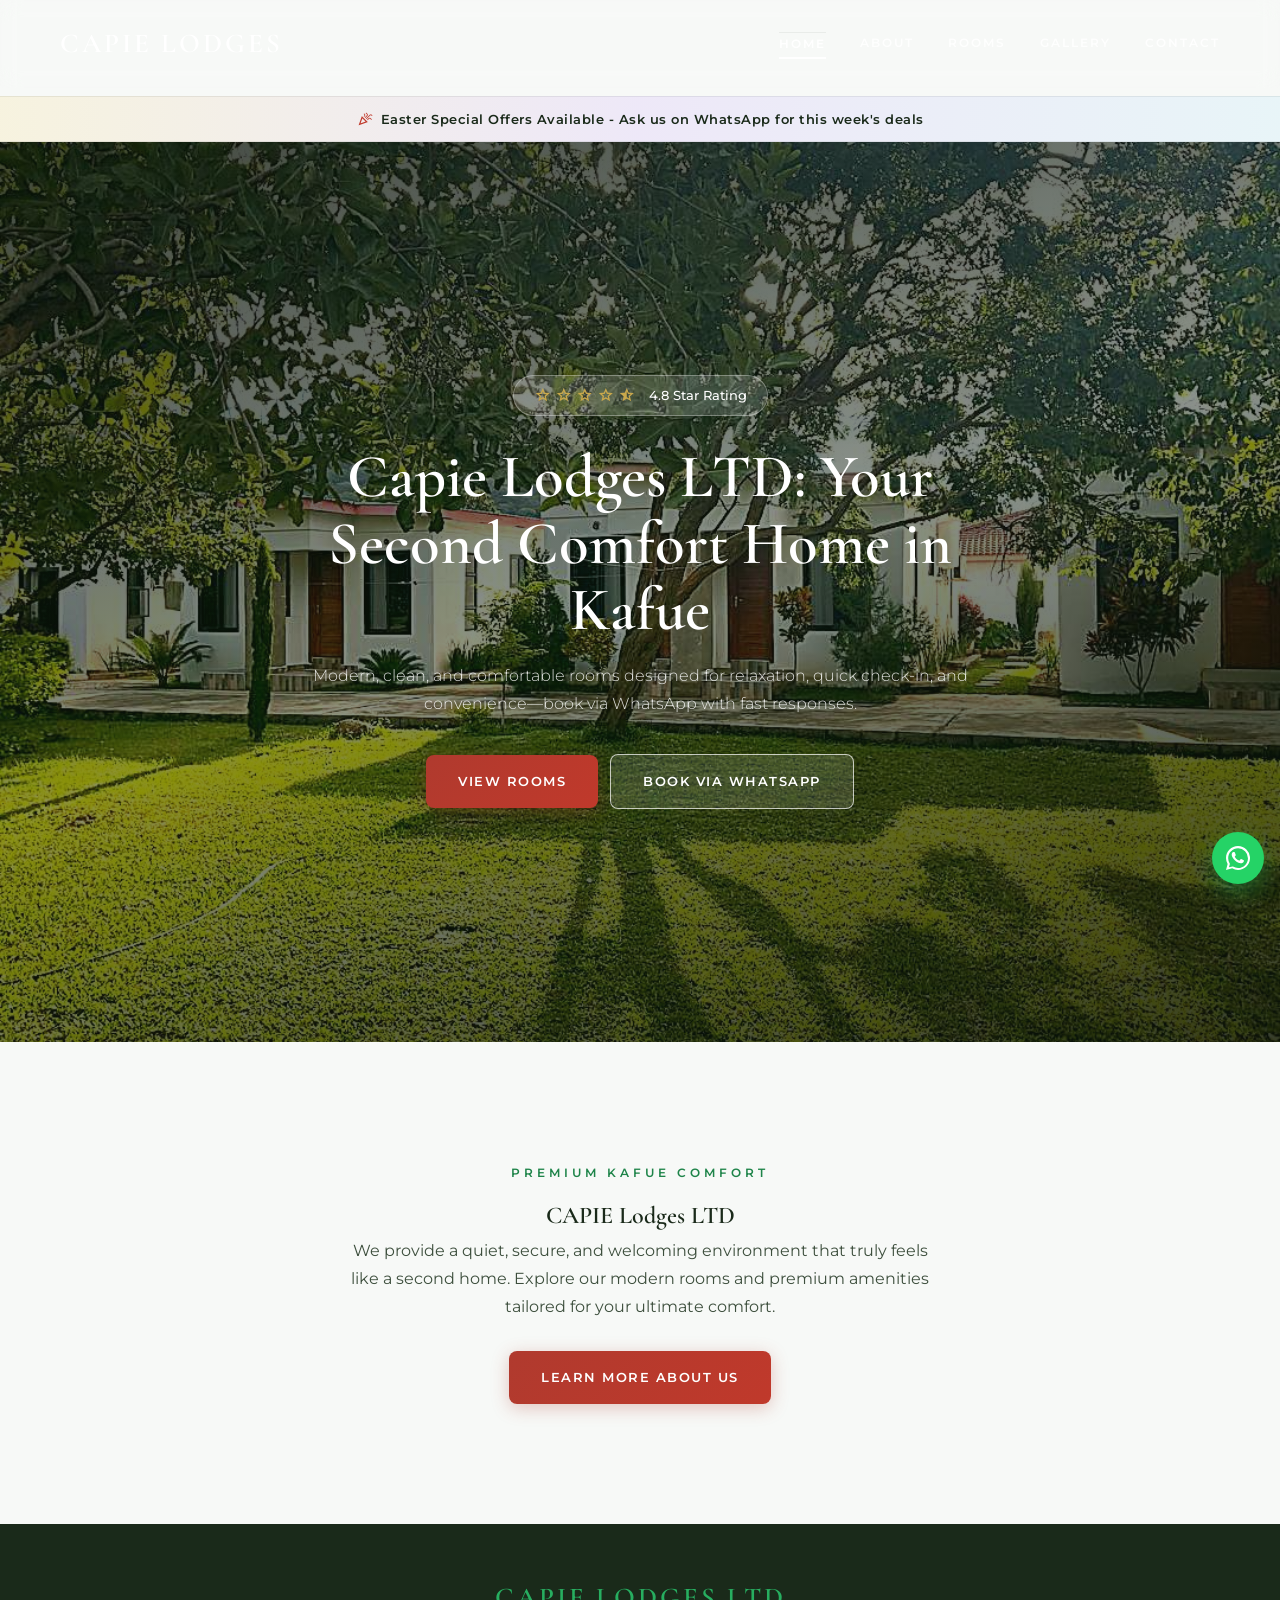
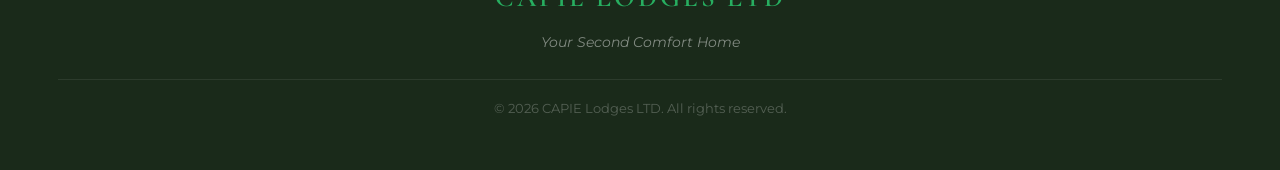
==== commit 699f6fca: "Add files via upload" ====
--- a/index.html
+++ b/index.html
@@ -11,6 +11,16 @@
     <meta property="og:description" content="Clean, modern rooms in Kafue. Secure bookings via WhatsApp with fast responses.">
     <meta property="og:type" content="website">
     <meta property="og:image" content="images/background.jpg">
+    <meta property="og:url" content="https://capielodges.com/">
+    <meta name="twitter:title" content="CAPIE Lodges LTD | Home">
+    <meta name="twitter:description" content="Premium lodge accommodation in Kafue. Book your stay quickly on WhatsApp.">
+    <meta name="twitter:image" content="images/background.jpg">
+    <link rel="canonical" href="https://capielodges.com/">
+    <link rel="icon" type="image/x-icon" href="favicon.ico">
+    <link rel="icon" type="image/png" sizes="16x16" href="favicon-16x16.png">
+    <link rel="icon" type="image/png" sizes="32x32" href="favicon-32x32.png">
+    <link rel="apple-touch-icon" sizes="180x180" href="apple-touch-icon.png">
+    <link rel="manifest" href="site.webmanifest">
     <meta name="twitter:card" content="summary_large_image">
     <link rel="preconnect" href="https://fonts.googleapis.com">
     <link rel="preconnect" href="https://fonts.gstatic.com" crossorigin>
@@ -19,16 +29,18 @@
     <link rel="stylesheet" href="css/style.css">
 </head>
 <body>
+    <div class="scroll-progress" id="scroll-progress"></div>
+    <div class="page-loader" id="page-loader" aria-hidden="true"><div class="page-loader-spinner"></div></div>
     <div class="nav-overlay" id="nav-overlay"></div>
     <nav class="navbar">
         <div class="nav-container">
             <a href="index.html" class="logo">CAPIE LODGES</a>
-            <div class="menu-toggle" id="mobile-menu">
+            <button class="menu-toggle" id="mobile-menu" aria-label="Toggle navigation menu" type="button">
                 <span class="bar"></span>
                 <span class="bar"></span>
                 <span class="bar"></span>
-            </div>
-            <ul class="nav-links">
+            </button>
+            <ul class="nav-links" id="primary-navigation">
                 <li><a href="index.html" class="active">Home</a></li>
                 <li><a href="about.html">About</a></li>
                 <li><a href="rooms.html">Rooms</a></li>
@@ -99,6 +111,7 @@
             </div>
         </div>
     </footer>
+    <a class="whatsapp-float" href="https://wa.me/260979476307" target="_blank" rel="noopener noreferrer" aria-label="Chat with CAPIE Lodges on WhatsApp"><svg viewBox="0 0 16 16" aria-hidden="true" focusable="false"><path fill="currentColor" d="M13.601 2.326A7.854 7.854 0 0 0 8.008 0C3.58 0 0 3.58 0 8.008a7.93 7.93 0 0 0 1.084 3.98L0 16l4.12-1.084a7.93 7.93 0 0 0 3.888 1.04h.003c4.428 0 8.008-3.58 8.008-8.008a7.854 7.854 0 0 0-2.417-5.622zM8.01 14.658a6.61 6.61 0 0 1-3.357-.92l-.24-.144-2.443.643.652-2.38-.156-.244a6.56 6.56 0 0 1-1.007-3.505c0-3.633 2.957-6.59 6.59-6.59a6.56 6.56 0 0 1 4.66 1.93 6.57 6.57 0 0 1 1.93 4.66c-.001 3.633-2.958 6.59-6.59 6.59z"/><path fill="currentColor" d="M11.524 9.356c-.2-.1-1.187-.586-1.37-.653-.183-.067-.316-.1-.449.1-.133.2-.516.653-.633.786-.116.133-.233.15-.433.05-.2-.1-.846-.312-1.611-.995-.595-.53-.997-1.187-1.113-1.387-.116-.2-.012-.308.088-.408.09-.09.2-.233.3-.35.1-.117.133-.2.2-.333.067-.133.033-.25-.017-.35-.05-.1-.45-1.087-.617-1.49-.163-.392-.328-.339-.449-.345l-.383-.007a.73.73 0 0 0-.533.25c-.183.2-.7.683-.7 1.667 0 .983.717 1.933.817 2.066.1.133 1.41 2.156 3.416 3.022.477.206.849.33 1.14.423.479.152.916.13 1.261.08.385-.057 1.187-.483 1.354-.95.167-.466.167-.866.117-.95-.05-.083-.183-.133-.383-.233z"/></svg></a>
     <script src="js/script.js"></script>
 </body>
 </html>
--- a/css/style.css
+++ b/css/style.css
@@ -37,6 +37,7 @@
 
 *, *::before, *::after { margin: 0; padding: 0; box-sizing: border-box; }
 html { scroll-behavior: smooth; }
+html, body { max-width: 100%; }
 
 body {
     font-family: 'Montserrat', sans-serif;
@@ -210,6 +211,12 @@
 .btn { padding: 15px 32px; display: inline-block; transition: var(--transition); font-size: 0.82rem; font-weight: 600; letter-spacing: 1.5px; text-transform: uppercase; cursor: pointer; border: none; border-radius: var(--radius-sm); width: 100%; text-align: center; font-family: 'Montserrat', sans-serif; }
 .btn-primary { background: linear-gradient(135deg, var(--red) 0%, var(--red-bright) 100%); color: var(--white); box-shadow: 0 4px 18px rgba(176,58,46,0.28); }
 .btn-primary:hover { transform: translateY(-2px); box-shadow: 0 8px 28px rgba(176,58,46,0.40); }
+.btn-primary:focus-visible,
+.btn-outline:focus-visible,
+.btn-view-details:focus-visible {
+    outline: none;
+    box-shadow: 0 0 0 3px var(--green-glow), 0 8px 28px rgba(176,58,46,0.2);
+}
 .btn-outline { background: rgba(255,255,255,0.12); border: 1.5px solid rgba(255,255,255,0.70); color: var(--white); }
 .btn-outline:hover { background: var(--white); color: var(--green); border-color: var(--white); transform: translateY(-2px); }
 .w-100 { width: 100%; }
@@ -260,9 +267,99 @@
 .amenity-item p { font-size: 0.82rem; color: var(--text-muted); }
 
 /* GALLERY */
-.gallery-grid { display: grid; grid-template-columns: repeat(2, 1fr); gap: 12px; }
-.gallery-item { height: 200px; width: 100%; border-radius: var(--radius-sm); transition: var(--transition); border: 1px solid rgba(26,42,26,0.06); }
-.gallery-item:hover { transform: scale(0.97); border-color: rgba(30,132,73,0.20); }
+.gallery-grid {
+    columns: 1;
+    column-gap: 14px;
+}
+.gallery-tile {
+    position: relative;
+    margin: 0 0 14px;
+    width: 100%;
+    border: 1px solid rgba(26,42,26,0.08);
+    border-radius: var(--radius-sm);
+    overflow: hidden;
+    cursor: zoom-in;
+    background: #dde5dd;
+    break-inside: avoid;
+    transition: var(--transition);
+}
+.gallery-tile:hover {
+    transform: translateY(-3px);
+    box-shadow: var(--shadow-md);
+    border-color: rgba(30,132,73,0.25);
+}
+.gallery-tile img {
+    width: 100%;
+    height: auto;
+    object-fit: cover;
+    transform: scale(1);
+    transition: transform 0.45s ease, filter 0.45s ease;
+}
+.gallery-tile:hover img {
+    transform: scale(1.04);
+    filter: saturate(1.08) brightness(0.92);
+}
+.gallery-tile figcaption {
+    position: absolute;
+    left: 0;
+    right: 0;
+    bottom: 0;
+    background: linear-gradient(to top, rgba(10,20,10,0.75), rgba(10,20,10,0.02));
+    color: #fff;
+    padding: 18px 14px 10px;
+    font-size: 0.78rem;
+    letter-spacing: 1px;
+    text-transform: uppercase;
+    opacity: 0;
+    transform: translateY(6px);
+    transition: var(--transition);
+}
+.gallery-tile:hover figcaption {
+    opacity: 1;
+    transform: translateY(0);
+}
+
+.gallery-lightbox {
+    display: none;
+    position: fixed;
+    inset: 0;
+    z-index: 4000;
+    background: rgba(10,20,10,0.84);
+    justify-content: center;
+    align-items: center;
+    padding: 20px;
+}
+.gallery-lightbox-content {
+    width: min(100%, 1000px);
+    max-height: 92vh;
+    position: relative;
+}
+.gallery-lightbox img {
+    width: 100%;
+    max-height: 80vh;
+    object-fit: contain;
+    border-radius: var(--radius);
+}
+.gallery-lightbox-caption {
+    margin-top: 10px;
+    color: #fff;
+    text-align: center;
+    font-size: 0.88rem;
+}
+.gallery-lightbox-close {
+    position: absolute;
+    top: -12px;
+    right: -12px;
+    width: 36px;
+    height: 36px;
+    display: grid;
+    place-items: center;
+    border: 0;
+    border-radius: 999px;
+    color: #fff;
+    background: rgba(176,58,46,0.95);
+    cursor: pointer;
+}
 
 /* BOOKING & CONTACT */
 .booking-wrapper { padding: 36px 24px; border-radius: var(--radius); }
@@ -302,8 +399,7 @@
     .features-mini { flex-direction: row; gap: 40px; }
     .trust-features { flex-direction: row; gap: 30px; }
     .rooms-grid { grid-template-columns: repeat(2, 1fr); }
-    .gallery-grid { grid-template-columns: repeat(3, 1fr); gap: 16px; }
-    .gallery-item { height: 240px; }
+    .gallery-grid { columns: 2; column-gap: 16px; }
     .amenities-grid { grid-template-columns: repeat(3, 1fr); gap: 20px; }
     .booking-wrapper { padding: 50px; }
     .form-row { grid-template-columns: 1fr 1fr; }
@@ -327,8 +423,7 @@
     .about-grid { grid-template-columns: 1fr 1fr; gap: 70px; align-items: center; }
     .rooms-grid { grid-template-columns: repeat(3, 1fr); gap: 30px; }
     .amenities-grid { grid-template-columns: repeat(3, 1fr); gap: 24px; }
-    .gallery-grid { grid-template-columns: repeat(3, 1fr); gap: 20px; }
-    .gallery-item { height: 280px; }
+    .gallery-grid { columns: 3; column-gap: 20px; }
     .booking-wrapper { display: grid; grid-template-columns: 1fr 1fr; gap: 60px; align-items: start; padding: 60px; }
     .booking-form { margin-top: 0; }
     .contact-grid { grid-template-columns: 1fr 1.5fr; gap: 40px; }
@@ -341,6 +436,12 @@
     height: 280px;
     object-fit: cover;
     border-radius: 14px 14px 0 0;
+}
+
+/* Hard guarantee: never show hidden modal media */
+.modal-img[hidden],
+.modal-img-fallback[hidden] {
+    display: none !important;
 }
 
 /* Room images */
@@ -467,4 +568,87 @@
     border-radius: var(--radius);
 }
 
-/* EASTER THEME is applied site-wide via the removable body background block above. */+/* EASTER THEME is applied site-wide via the removable body background block above. */
+.scroll-progress {
+    position: fixed;
+    top: 0;
+    left: 0;
+    width: 0;
+    height: 3px;
+    z-index: 5000;
+    background: linear-gradient(90deg, var(--red), var(--red-bright));
+}
+
+.page-loader {
+    position: fixed;
+    inset: 0;
+    z-index: 6000;
+    background: var(--light-bg);
+    display: grid;
+    place-items: center;
+    transition: opacity 0.35s ease, visibility 0.35s ease;
+}
+.page-loader.hidden {
+    opacity: 0;
+    visibility: hidden;
+}
+.page-loader-spinner {
+    width: 42px;
+    height: 42px;
+    border-radius: 50%;
+    border: 4px solid rgba(30,132,73,0.18);
+    border-top-color: var(--green);
+    animation: spin 0.8s linear infinite;
+}
+@keyframes spin {
+    to { transform: rotate(360deg); }
+}
+
+.whatsapp-float {
+    position: fixed;
+    right: 16px;
+    bottom: 16px;
+    z-index: 4500;
+    width: 52px;
+    height: 52px;
+    border-radius: 50%;
+    display: grid;
+    place-items: center;
+    background: #25d366;
+    color: #fff;
+    box-shadow: 0 8px 24px rgba(37,211,102,0.35);
+    transition: var(--transition);
+}
+.whatsapp-float:hover {
+    transform: translateY(-2px) scale(1.04);
+}
+.whatsapp-float svg {
+    width: 24px;
+    height: 24px;
+}
+
+@media (max-width: 420px) {
+    .modal {
+        padding: 10px;
+    }
+    .modal-content {
+        max-height: 94vh;
+    }
+    .modal-info {
+        padding: 20px 16px;
+    }
+    .modal-img,
+    .modal-img-fallback {
+        height: 220px;
+    }
+}
+
+@media (min-width: 1440px) {
+    .container {
+        max-width: 1320px;
+    }
+    .rooms-grid {
+        grid-template-columns: repeat(3, 1fr);
+        gap: 36px;
+    }
+}
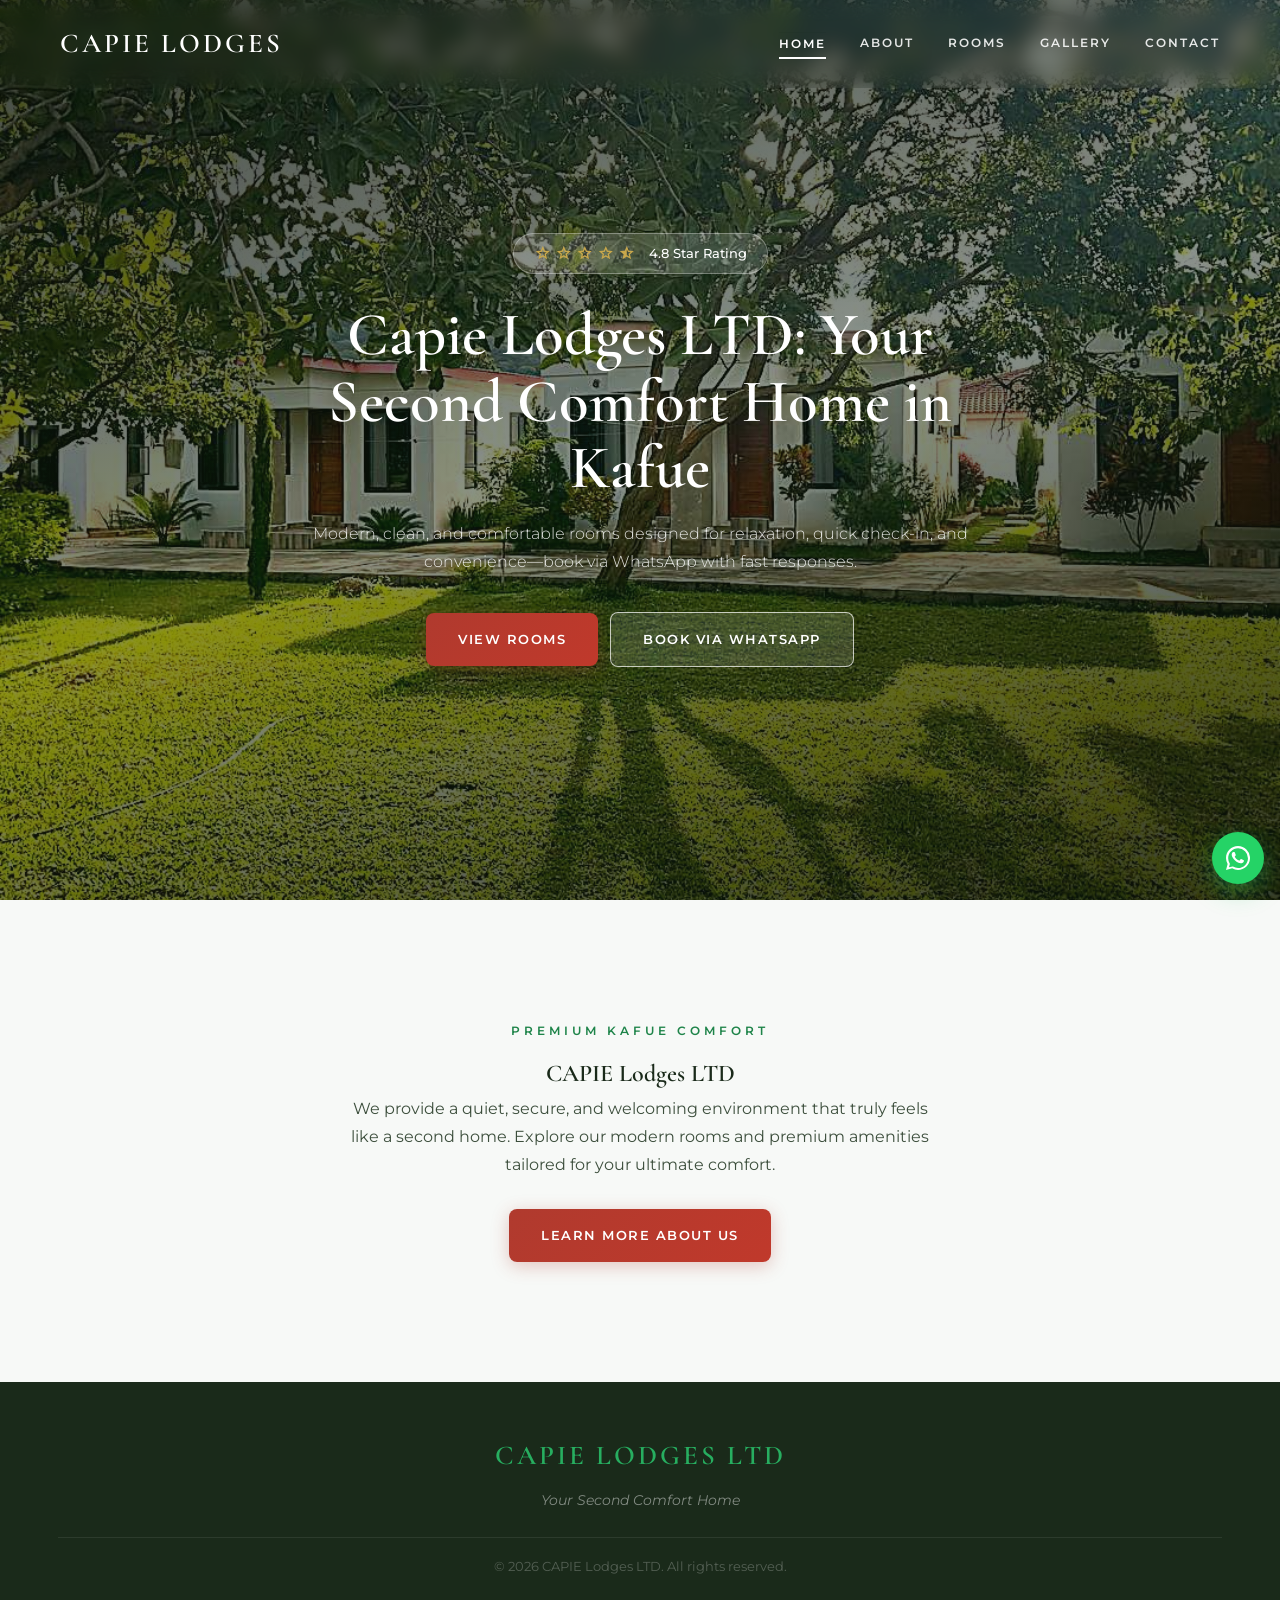
==== commit 3f048209: "Add files via upload" ====
--- a/index.html
+++ b/index.html
@@ -49,12 +49,6 @@
             </ul>
         </div>
     </nav>
-    <section class="promo-banner" aria-label="Seasonal special offer">
-        <div class="container promo-banner-content">
-            <span class="material-symbols-outlined" aria-hidden="true">celebration</span>
-            Easter Special Offers Available - Ask us on WhatsApp for this week's deals
-        </div>
-    </section>
 
     <section class="hero" id="home">
         <div class="hero-overlay"></div>
--- a/css/style.css
+++ b/css/style.css
@@ -61,29 +61,6 @@
     background-size: 28px 28px;
 }
 
-/* EASTER THEME START (removable) */
-.pattern-bg {
-    position: relative;
-    overflow: hidden;
-}
-.pattern-bg::before {
-    content: "";
-    position: absolute;
-    inset: -40px;
-    background-image:
-        radial-gradient(circle at 10% 20%, rgba(247,215,116,0.25), transparent 55%),
-        radial-gradient(circle at 80% 10%, rgba(167,226,255,0.22), transparent 55%),
-        radial-gradient(circle at 20% 90%, rgba(198,156,255,0.22), transparent 55%),
-        radial-gradient(circle at 90% 80%, rgba(255,182,193,0.22), transparent 55%);
-    opacity: 0.32;
-    pointer-events: none;
-    z-index: 0;
-}
-.pattern-bg > * {
-    position: relative;
-    z-index: 1;
-}
-/* /EASTER THEME END */
 
 .subtitle {
     display: block; text-transform: uppercase; letter-spacing: 4px;
@@ -158,30 +135,6 @@
 
 .nav-overlay { display: none; position: fixed; inset: 0; background: rgba(26,42,26,0.25); z-index: 1000; backdrop-filter: blur(2px); }
 .nav-overlay.active { display: block; }
-
-/* SEASONAL PROMO BANNER (EASTER) - remove this block later if not needed */
-.promo-banner {
-    margin-top: 84px;
-    background: linear-gradient(90deg, rgba(247,215,116,0.18), rgba(198,156,255,0.18), rgba(167,226,255,0.18));
-    border-top: 1px solid rgba(26,42,26,0.08);
-    border-bottom: 1px solid rgba(26,42,26,0.08);
-}
-.promo-banner-content {
-    min-height: 44px;
-    display: flex;
-    align-items: center;
-    justify-content: center;
-    gap: 8px;
-    text-align: center;
-    color: var(--primary);
-    font-weight: 600;
-    font-size: 0.82rem;
-    letter-spacing: 0.5px;
-}
-.promo-banner .material-symbols-outlined {
-    color: var(--red-bright);
-    font-size: 1rem;
-}
 
 /* HERO */
 .hero { 
@@ -375,6 +328,12 @@
 .contact-grid { display: grid; grid-template-columns: 1fr; gap: 28px; }
 .contact-details { padding: 36px 28px; }
 .contact-line { display: flex; align-items: center; gap: 12px; margin-bottom: 14px; font-size: 0.95rem; font-weight: 500; }
+.contact-line-group { align-items: flex-start; }
+.phone-list { display: flex; flex-direction: column; gap: 6px; }
+.phone-item { margin: 0; line-height: 1.5; }
+.phone-label { color: var(--text-muted); font-weight: 600; margin-right: 6px; }
+.phone-item a { color: var(--primary); font-weight: 600; }
+.phone-item a:hover { color: var(--green); }
 .social-links { display: flex; gap: 12px; margin-top: 28px; flex-wrap: wrap; }
 .social-links > span { padding: 8px 22px; border: 1.5px solid rgba(26,42,26,0.15); border-radius: 50px; font-size: 0.78rem; font-weight: 600; letter-spacing: 1px; cursor: pointer; text-transform: uppercase; }
 .map-container { padding: 10px; height: 320px; overflow: hidden; border-radius: var(--radius); }
@@ -428,7 +387,6 @@
     .booking-form { margin-top: 0; }
     .contact-grid { grid-template-columns: 1fr 1.5fr; gap: 40px; }
     .navbar { background: transparent; }
-    .promo-banner { margin-top: 96px; }
 }
 
 .modal-img {
@@ -568,7 +526,7 @@
     border-radius: var(--radius);
 }
 
-/* EASTER THEME is applied site-wide via the removable body background block above. */
+
 .scroll-progress {
     position: fixed;
     top: 0;
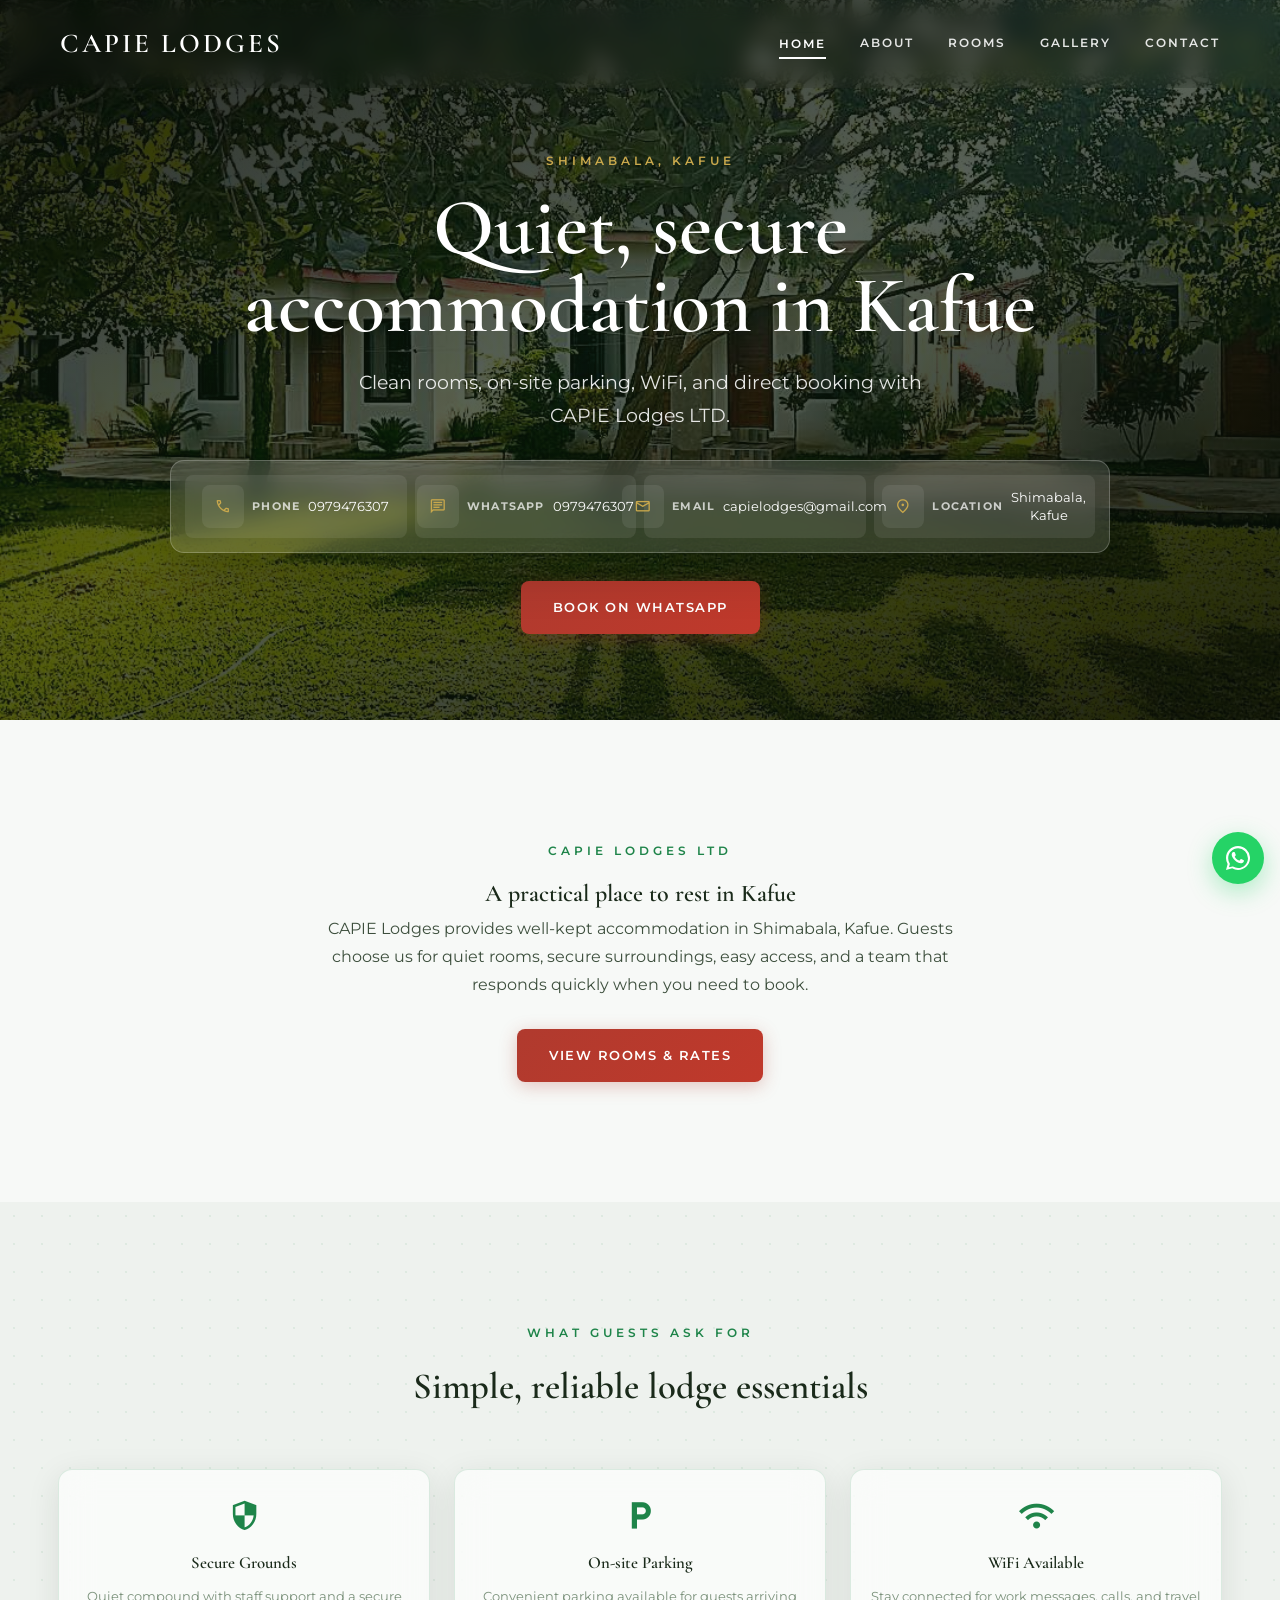
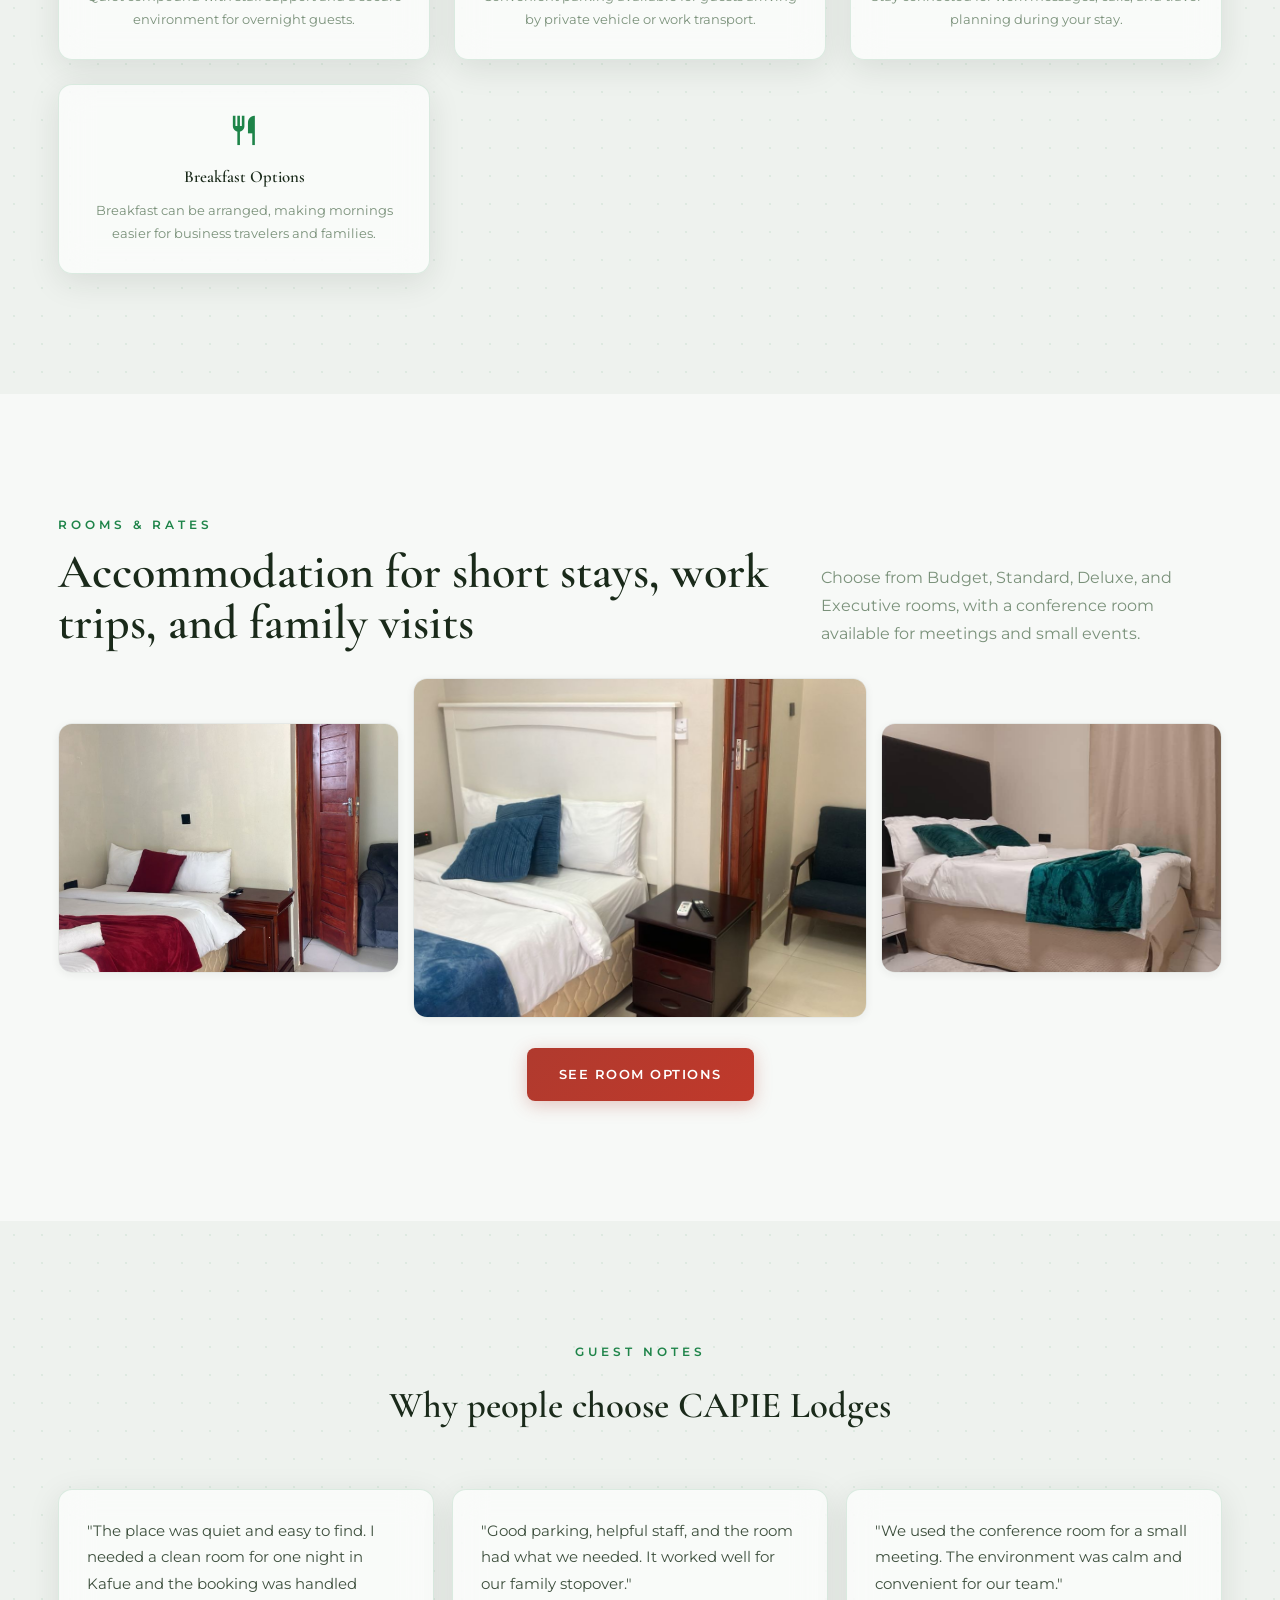
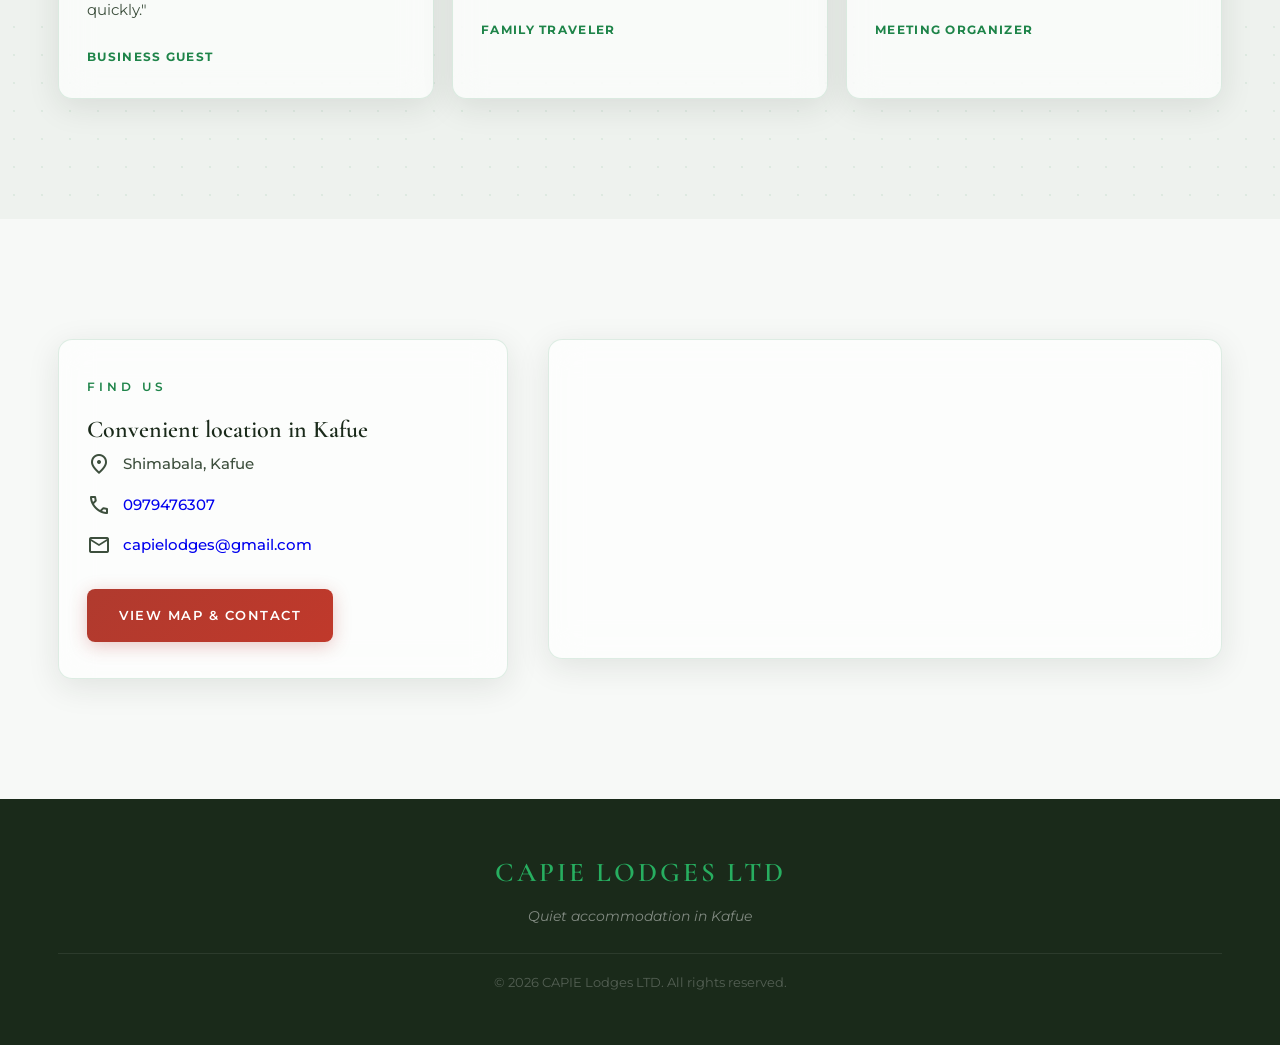
==== commit 2eb4cd9d: "Add files via upload" ====
--- a/index.html
+++ b/index.html
@@ -3,17 +3,17 @@
 <head>
     <meta charset="UTF-8">
     <meta name="viewport" content="width=device-width, initial-scale=1.0">
-    <title>CAPIE Lodges LTD | Home</title>
-    <meta name="description" content="CAPIE Lodges LTD in Kafue offers clean, modern rooms with premium comfort. Book your stay via WhatsApp with quick replies.">
+    <title>CAPIE Lodges LTD | Kafue Accommodation</title>
+    <meta name="description" content="CAPIE Lodges LTD offers quiet and secure accommodation in Shimabala, Kafue, with clean rooms, parking, WiFi, breakfast options, and WhatsApp booking.">
     <meta name="keywords" content="Capie Lodges, CAPIE Lodges LTD, Kafue lodges, Shimabala accommodation, Kawale Area Kafue, rooms in Kafue, WhatsApp booking">
     <meta name="robots" content="index,follow">
-    <meta property="og:title" content="CAPIE Lodges LTD - Rooms in Kafue">
-    <meta property="og:description" content="Clean, modern rooms in Kafue. Secure bookings via WhatsApp with fast responses.">
+    <meta property="og:title" content="CAPIE Lodges LTD - Accommodation in Kafue">
+    <meta property="og:description" content="Quiet and secure accommodation in Shimabala, Kafue. Book directly with CAPIE Lodges by phone or WhatsApp.">
     <meta property="og:type" content="website">
     <meta property="og:image" content="images/background.jpg">
     <meta property="og:url" content="https://capielodges.com/">
-    <meta name="twitter:title" content="CAPIE Lodges LTD | Home">
-    <meta name="twitter:description" content="Premium lodge accommodation in Kafue. Book your stay quickly on WhatsApp.">
+    <meta name="twitter:title" content="CAPIE Lodges LTD | Kafue Accommodation">
+    <meta name="twitter:description" content="Quiet, secure lodge accommodation in Kafue with direct WhatsApp booking.">
     <meta name="twitter:image" content="images/background.jpg">
     <link rel="canonical" href="https://capielodges.com/">
     <link rel="icon" type="image/x-icon" href="favicon.ico">
@@ -22,6 +22,7 @@
     <link rel="apple-touch-icon" sizes="180x180" href="apple-touch-icon.png">
     <link rel="manifest" href="site.webmanifest">
     <meta name="twitter:card" content="summary_large_image">
+    <link rel="preload" as="image" href="images/background.jpg">
     <link rel="preconnect" href="https://fonts.googleapis.com">
     <link rel="preconnect" href="https://fonts.gstatic.com" crossorigin>
     <link href="https://fonts.googleapis.com/css2?family=Cormorant+Garamond:wght@400;500;600;700&family=Montserrat:wght@300;400;500;600&display=swap" rel="stylesheet">
@@ -53,32 +54,131 @@
     <section class="hero" id="home">
         <div class="hero-overlay"></div>
         <div class="hero-content reveal">
-            <div class="trust-badge">
-                <span class="material-symbols-outlined star-icon">star</span>
-                <span class="material-symbols-outlined star-icon">star</span>
-                <span class="material-symbols-outlined star-icon">star</span>
-                <span class="material-symbols-outlined star-icon">star</span>
-                <span class="material-symbols-outlined star-icon">star_half</span>
-                <span class="rating-text">4.8 Star Rating</span>
-            </div>
-            <h1>Capie Lodges LTD: Your Second Comfort Home in Kafue</h1>
-            <p>Modern, clean, and comfortable rooms designed for relaxation, quick check-in, and convenience—book via WhatsApp with fast responses.</p>
+            <span class="hero-kicker">Shimabala, Kafue</span>
+            <h1>Quiet, secure accommodation in Kafue</h1>
+            <p>Clean rooms, on-site parking, WiFi, and direct booking with CAPIE Lodges LTD.</p>
+            <div class="hero-contact-panel" aria-label="CAPIE Lodges contact information">
+                <a href="tel:+260979476307"><span class="material-symbols-outlined">call</span><strong>Phone</strong> 0979476307</a>
+                <a href="https://wa.me/260979476307" target="_blank" rel="noopener noreferrer"><span class="material-symbols-outlined">chat</span><strong>WhatsApp</strong> 0979476307</a>
+                <a href="mailto:capielodges@gmail.com"><span class="material-symbols-outlined">mail</span><strong>Email</strong> capielodges@gmail.com</a>
+                <span><span class="material-symbols-outlined">location_on</span><strong>Location</strong> Shimabala, Kafue</span>
+            </div>
             <div class="hero-btns">
-                <a href="rooms.html" class="btn btn-primary">View Rooms</a>
-                <a href="contact.html" class="btn btn-outline">Book via WhatsApp</a>
+                <a href="https://wa.me/260979476307?text=Hello%20CAPIE%20LODGES,%20I%20would%20like%20to%20ask%20about%20room%20availability." target="_blank" rel="noopener noreferrer" class="btn btn-primary">Book on WhatsApp</a>
             </div>
         </div>
     </section>
 
     <section class="about section-padding">
         <div class="container text-center reveal">
-            <span class="subtitle">Premium Kafue Comfort</span>
-            <h2>CAPIE Lodges LTD</h2>
-            <p style="max-width: 600px; margin: 0 auto 30px;">
-                We provide a quiet, secure, and welcoming environment that truly feels like a second home. Explore our modern rooms
-                and premium amenities tailored for your ultimate comfort.
+            <span class="subtitle">CAPIE Lodges LTD</span>
+            <h2>A practical place to rest in Kafue</h2>
+            <p style="max-width: 640px; margin: 0 auto 30px;">
+                CAPIE Lodges provides well-kept accommodation in Shimabala, Kafue. Guests choose us for quiet rooms,
+                secure surroundings, easy access, and a team that responds quickly when you need to book.
             </p>
-            <a href="about.html" class="btn btn-primary" style="width: auto;">Learn More About Us</a>
+            <a href="rooms.html" class="btn btn-primary" style="width: auto;">View Rooms & Rates</a>
+        </div>
+    </section>
+
+    <section class="trust-section section-padding pattern-bg">
+        <div class="container">
+            <div class="section-header reveal">
+                <span class="subtitle">What Guests Ask For</span>
+                <h2>Simple, reliable lodge essentials</h2>
+            </div>
+            <div class="amenities-grid trust-grid">
+                <div class="amenity-item solid-card reveal">
+                    <span class="material-symbols-outlined icon">security</span>
+                    <h3>Secure Grounds</h3>
+                    <p>Quiet compound with staff support and a secure environment for overnight guests.</p>
+                </div>
+                <div class="amenity-item solid-card reveal">
+                    <span class="material-symbols-outlined icon">local_parking</span>
+                    <h3>On-site Parking</h3>
+                    <p>Convenient parking available for guests arriving by private vehicle or work transport.</p>
+                </div>
+                <div class="amenity-item solid-card reveal">
+                    <span class="material-symbols-outlined icon">wifi</span>
+                    <h3>WiFi Available</h3>
+                    <p>Stay connected for work messages, calls, and travel planning during your stay.</p>
+                </div>
+                <div class="amenity-item solid-card reveal">
+                    <span class="material-symbols-outlined icon">restaurant</span>
+                    <h3>Breakfast Options</h3>
+                    <p>Breakfast can be arranged, making mornings easier for business travelers and families.</p>
+                </div>
+            </div>
+        </div>
+    </section>
+
+    <section class="home-rooms section-padding">
+        <div class="container">
+            <div class="split-intro reveal">
+                <div>
+                    <span class="subtitle">Rooms & Rates</span>
+                    <h2>Accommodation for short stays, work trips, and family visits</h2>
+                </div>
+                <p>Choose from Budget, Standard, Deluxe, and Executive rooms, with a conference room available for meetings and small events.</p>
+            </div>
+            <div class="home-room-strip reveal">
+                <img src="images/standard-room.jpeg" alt="Standard room at CAPIE Lodges LTD" loading="lazy" decoding="async">
+                <img src="images/deluxe-room.jpeg" alt="Deluxe room at CAPIE Lodges LTD" loading="lazy" decoding="async">
+                <img src="images/executive-room.jpeg" alt="Executive room at CAPIE Lodges LTD" loading="lazy" decoding="async">
+            </div>
+            <div class="text-center reveal" style="margin-top: 30px;">
+                <a href="rooms.html" class="btn btn-primary">See Room Options</a>
+            </div>
+        </div>
+    </section>
+
+    <section class="testimonials section-padding pattern-bg">
+        <div class="container">
+            <div class="section-header reveal">
+                <span class="subtitle">Guest Notes</span>
+                <h2>Why people choose CAPIE Lodges</h2>
+            </div>
+            <div class="testimonial-grid">
+                <article class="testimonial-card solid-card reveal">
+                    <p>"The place was quiet and easy to find. I needed a clean room for one night in Kafue and the booking was handled quickly."</p>
+                    <strong>Business guest</strong>
+                </article>
+                <article class="testimonial-card solid-card reveal">
+                    <p>"Good parking, helpful staff, and the room had what we needed. It worked well for our family stopover."</p>
+                    <strong>Family traveler</strong>
+                </article>
+                <article class="testimonial-card solid-card reveal">
+                    <p>"We used the conference room for a small meeting. The environment was calm and convenient for our team."</p>
+                    <strong>Meeting organizer</strong>
+                </article>
+            </div>
+        </div>
+    </section>
+
+    <section class="location-preview section-padding">
+        <div class="container">
+            <div class="contact-grid">
+                <div class="contact-details solid-card reveal">
+                    <span class="subtitle">Find Us</span>
+                    <h2>Convenient location in Kafue</h2>
+                    <p class="contact-line"><span class="material-symbols-outlined">location_on</span> Shimabala, Kafue</p>
+                    <p class="contact-line"><span class="material-symbols-outlined">call</span> <a href="tel:+260979476307">0979476307</a></p>
+                    <p class="contact-line"><span class="material-symbols-outlined">mail</span> <a href="mailto:capielodges@gmail.com">capielodges@gmail.com</a></p>
+                    <a href="contact.html" class="btn btn-primary" style="margin-top: 16px;">View Map & Contact</a>
+                </div>
+                <div class="map-container solid-card reveal">
+                    <iframe
+                        title="Capie Lodges LTD Location"
+                        src="https://www.google.com/maps/embed?pb=!1m18!1m12!1m3!1d3840.6571714298498!2d28.212033174302718!3d-15.716336721036246!2m3!1f0!2f0!3f0!3m2!1i1024!2i768!4f13.1!3m3!1m2!1s0x1940c15eaaffacf5%3A0x3b0913089715fb3f!2sCapie%20Lodges!5e0!3m2!1sen!2szm!4v1774945115272!5m2!1sen!2szm"
+                        width="600"
+                        height="450"
+                        style="border:0;"
+                        allowfullscreen=""
+                        loading="lazy"
+                        referrerpolicy="no-referrer-when-downgrade"
+                    ></iframe>
+                </div>
+            </div>
         </div>
     </section>
 
@@ -87,9 +187,15 @@
             "@context": "https://schema.org",
             "@type": "LocalBusiness",
             "name": "CAPIE Lodges LTD",
-            "telephone": "+260979476307",
+            "telephone": [
+                "+260979476307",
+                "+260764700003",
+                "+260571048698"
+            ],
+            "email": "capielodges@gmail.com",
             "address": {
                 "@type": "PostalAddress",
+                "streetAddress": "Shimabala",
                 "addressLocality": "Kafue",
                 "addressRegion": "Kafue",
                 "addressCountry": "ZM"
@@ -100,12 +206,12 @@
         <div class="container">
             <div class="footer-content">
                 <a href="index.html" class="logo footer-logo">CAPIE LODGES LTD</a>
-                <p class="tagline-footer">Your Second Comfort Home</p>
-                <p class="copyright">© 2026 CAPIE Lodges LTD. All rights reserved.</p>
+                <p class="tagline-footer">Quiet accommodation in Kafue</p>
+                <p class="copyright">&copy; 2026 CAPIE Lodges LTD. All rights reserved.</p>
             </div>
         </div>
     </footer>
     <a class="whatsapp-float" href="https://wa.me/260979476307" target="_blank" rel="noopener noreferrer" aria-label="Chat with CAPIE Lodges on WhatsApp"><svg viewBox="0 0 16 16" aria-hidden="true" focusable="false"><path fill="currentColor" d="M13.601 2.326A7.854 7.854 0 0 0 8.008 0C3.58 0 0 3.58 0 8.008a7.93 7.93 0 0 0 1.084 3.98L0 16l4.12-1.084a7.93 7.93 0 0 0 3.888 1.04h.003c4.428 0 8.008-3.58 8.008-8.008a7.854 7.854 0 0 0-2.417-5.622zM8.01 14.658a6.61 6.61 0 0 1-3.357-.92l-.24-.144-2.443.643.652-2.38-.156-.244a6.56 6.56 0 0 1-1.007-3.505c0-3.633 2.957-6.59 6.59-6.59a6.56 6.56 0 0 1 4.66 1.93 6.57 6.57 0 0 1 1.93 4.66c-.001 3.633-2.958 6.59-6.59 6.59z"/><path fill="currentColor" d="M11.524 9.356c-.2-.1-1.187-.586-1.37-.653-.183-.067-.316-.1-.449.1-.133.2-.516.653-.633.786-.116.133-.233.15-.433.05-.2-.1-.846-.312-1.611-.995-.595-.53-.997-1.187-1.113-1.387-.116-.2-.012-.308.088-.408.09-.09.2-.233.3-.35.1-.117.133-.2.2-.333.067-.133.033-.25-.017-.35-.05-.1-.45-1.087-.617-1.49-.163-.392-.328-.339-.449-.345l-.383-.007a.73.73 0 0 0-.533.25c-.183.2-.7.683-.7 1.667 0 .983.717 1.933.817 2.066.1.133 1.41 2.156 3.416 3.022.477.206.849.33 1.14.423.479.152.916.13 1.261.08.385-.057 1.187-.483 1.354-.95.167-.466.167-.866.117-.95-.05-.083-.183-.133-.383-.233z"/></svg></a>
     <script src="js/script.js"></script>
 </body>
-</html>+</html>
--- a/css/style.css
+++ b/css/style.css
@@ -36,7 +36,7 @@
 }
 
 *, *::before, *::after { margin: 0; padding: 0; box-sizing: border-box; }
-html { scroll-behavior: smooth; }
+html { scroll-behavior: smooth; overflow-x: hidden; }
 html, body { max-width: 100%; }
 
 body {
@@ -210,7 +210,7 @@
 .modal-info h4 { color: var(--text-muted); margin-bottom: 12px; font-family: 'Montserrat', sans-serif; font-size: 0.75rem; letter-spacing: 2px; text-transform: uppercase; }
 .modal-features-list { list-style: none; margin-bottom: 28px; display: grid; grid-template-columns: 1fr; gap: 10px; }
 .modal-features-list li { position: relative; padding-left: 22px; font-size: 0.88rem; color: var(--text); }
-.modal-features-list li::before { content: "✓"; position: absolute; left: 0; color: var(--green); font-weight: 700; }
+.modal-features-list li::before { content: "\2713"; position: absolute; left: 0; color: var(--green); font-weight: 700; }
 
 /* AMENITIES */
 .amenities-grid { display: grid; grid-template-columns: 1fr 1fr; gap: 16px; }
@@ -336,8 +336,18 @@
 .phone-item a:hover { color: var(--green); }
 .social-links { display: flex; gap: 12px; margin-top: 28px; flex-wrap: wrap; }
 .social-links > span { padding: 8px 22px; border: 1.5px solid rgba(26,42,26,0.15); border-radius: 50px; font-size: 0.78rem; font-weight: 600; letter-spacing: 1px; cursor: pointer; text-transform: uppercase; }
-.map-container { padding: 10px; height: 320px; overflow: hidden; border-radius: var(--radius); }
-
+.map-container { padding: 10px; height: 320px; overflow: hidden; border-radius: var(--radius); }    .map-container iframe,
+    .map-container embed,
+    .map-container object {
+        width: 100%;
+        max-width: 100%;
+        min-width: 0;
+        height: 100%;
+    }
+    .map-container iframe {
+        aspect-ratio: 4 / 3;
+        min-height: 240px;
+    }
 /* FOOTER */
 footer { padding: 50px 0; background: var(--primary); text-align: center; }
 .footer-logo { color: var(--green-light); display: block; margin-bottom: 8px; font-size: 1.5rem; letter-spacing: 3px; }
@@ -609,4 +619,268 @@
         grid-template-columns: repeat(3, 1fr);
         gap: 36px;
     }
-}+}
+
+/* Refinement pass without changing the CAPIE visual identity */
+.hero {
+    min-height: 720px;
+    height: auto;
+    padding: 120px 0 60px;
+}
+.hero-overlay {
+    background: linear-gradient(155deg, rgba(6,12,6,0.88) 0%, rgba(10,24,10,0.68) 48%, rgba(6,12,6,0.9) 100%);
+}
+.hero-content {
+    max-width: 980px;
+}
+.hero-kicker {
+    display: inline-block;
+    color: var(--gold);
+    text-transform: uppercase;
+    letter-spacing: 4px;
+    font-size: 0.76rem;
+    font-weight: 600;
+    margin-bottom: 18px;
+}
+.hero h1 {
+    font-size: clamp(2.55rem, 7vw, 5rem);
+    line-height: 0.98;
+    margin: 0 auto 20px;
+    max-width: 860px;
+}
+.hero p {
+    font-size: clamp(0.98rem, 2vw, 1.18rem);
+    margin: 0 auto 26px;
+    font-weight: 400;
+    color: rgba(255,255,255,0.88);
+    max-width: 620px;
+}
+.hero-contact-panel {
+    width: min(100%, 960px);
+    margin: 28px auto 28px;
+    padding: 14px;
+    display: grid;
+    grid-template-columns: 1fr;
+    gap: 8px;
+    background: rgba(255,255,255,0.12);
+    border: 1px solid rgba(255,255,255,0.22);
+    border-radius: var(--radius);
+    backdrop-filter: blur(12px);
+    box-shadow: 0 18px 50px rgba(0,0,0,0.18);
+}
+.hero-contact-panel a,
+.hero-contact-panel span {
+    color: var(--white);
+    display: flex;
+    align-items: center;
+    justify-content: center;
+    gap: 8px;
+    min-width: 0;
+    padding: 10px 12px;
+    border-radius: var(--radius-sm);
+    background: rgba(255,255,255,0.08);
+    font-size: 0.82rem;
+    line-height: 1.35;
+}
+.hero-contact-panel .material-symbols-outlined {
+    color: var(--gold);
+    font-size: 1.1rem;
+    flex: 0 0 auto;
+}
+.hero-contact-panel strong {
+    color: rgba(255,255,255,0.72);
+    font-size: 0.68rem;
+    letter-spacing: 1.2px;
+    text-transform: uppercase;
+}
+.room-page-intro p {
+    max-width: 700px;
+    margin: 10px auto 0;
+    color: var(--text-muted);
+}
+.refined-rooms-grid .room-card {
+    border-color: rgba(26,42,26,0.08);
+}
+.refined-rooms-grid .room-card:hover {
+    transform: translateY(-5px);
+}
+.room-heading-row {
+    display: flex;
+    justify-content: space-between;
+    align-items: flex-start;
+    gap: 14px;
+    margin-bottom: 10px;
+}
+.room-heading-row h3,
+.room-heading-row .price {
+    margin-bottom: 0;
+}
+.occupancy {
+    display: flex;
+    align-items: center;
+    gap: 7px;
+    color: var(--primary);
+    font-size: 0.82rem;
+    font-weight: 600;
+    margin-bottom: 14px;
+}
+.occupancy .material-symbols-outlined {
+    color: var(--green);
+    font-size: 1.1rem;
+}
+.room-amenities {
+    list-style: none;
+    display: flex;
+    gap: 8px;
+    flex-wrap: wrap;
+    margin-bottom: 16px;
+}
+.room-amenities li {
+    display: inline-flex;
+    align-items: center;
+    gap: 5px;
+    padding: 7px 10px;
+    border: 1px solid rgba(30,132,73,0.13);
+    border-radius: 999px;
+    background: rgba(30,132,73,0.05);
+    color: var(--text);
+    font-size: 0.72rem;
+    font-weight: 600;
+}
+.room-amenities .material-symbols-outlined {
+    font-size: 1rem;
+    color: var(--green);
+}
+.room-actions {
+    display: grid;
+    grid-template-columns: 1fr;
+    gap: 10px;
+    margin-top: 18px;
+}
+.btn-book-room {
+    width: 100%;
+    padding: 12px 20px;
+}
+.modal-features-list li::before {
+    content: "\2713";
+}
+.split-intro {
+    display: grid;
+    grid-template-columns: 1fr;
+    gap: 18px;
+    align-items: end;
+    margin-bottom: 30px;
+}
+.split-intro h2 {
+    font-size: clamp(2rem, 4vw, 3rem);
+    line-height: 1.05;
+    max-width: 720px;
+}
+.split-intro p {
+    color: var(--text-muted);
+    max-width: 470px;
+}
+.home-room-strip {
+    display: grid;
+    grid-template-columns: 1fr;
+    gap: 14px;
+}
+.home-room-strip img {
+    width: 100%;
+    height: 260px;
+    object-fit: cover;
+    border-radius: var(--radius);
+    border: 1px solid rgba(26,42,26,0.08);
+    box-shadow: var(--shadow-sm);
+}
+.home-room-strip img:nth-child(2) {
+    height: 310px;
+}
+.testimonial-grid {
+    display: grid;
+    grid-template-columns: 1fr;
+    gap: 18px;
+}
+.testimonial-card {
+    padding: 28px;
+}
+.testimonial-card p {
+    color: var(--text);
+    font-size: 0.95rem;
+    margin-bottom: 18px;
+}
+.testimonial-card strong {
+    color: var(--green);
+    font-size: 0.78rem;
+    letter-spacing: 1.3px;
+    text-transform: uppercase;
+}
+.page-loader {
+    transition: opacity 0.2s ease, visibility 0.2s ease;
+}
+.page-loader-spinner {
+    width: 34px;
+    height: 34px;
+    animation-duration: 1s;
+}
+
+@media (min-width: 768px) {
+    .hero-contact-panel {
+        grid-template-columns: repeat(2, minmax(0, 1fr));
+    }
+    .room-actions {
+        grid-template-columns: 0.85fr 1.15fr;
+    }
+    .split-intro {
+        grid-template-columns: 1.3fr 0.7fr;
+    }
+    .home-room-strip {
+        grid-template-columns: 0.9fr 1.2fr 0.9fr;
+        align-items: center;
+    }
+    .home-room-strip img:first-child,
+    .home-room-strip img:last-child {
+        height: 250px;
+    }
+    .home-room-strip img:nth-child(2) {
+        height: 340px;
+    }
+    .testimonial-grid {
+        grid-template-columns: repeat(3, 1fr);
+    }
+}
+
+@media (min-width: 1024px) {
+    .hero-contact-panel {
+        grid-template-columns: repeat(4, minmax(0, 1fr));
+    }
+    .room-card-wide {
+        grid-column: span 2;
+        display: grid;
+        grid-template-columns: 0.9fr 1.1fr;
+    }
+    .room-card-wide .room-img img {
+        height: 100%;
+        min-height: 360px;
+    }
+}
+
+@media (max-width: 560px) {
+    .hero {
+        min-height: 760px;
+        padding-top: 110px;
+    }
+    .hero h1 {
+        line-height: 1.04;
+    }
+    .hero-contact-panel a,
+    .hero-contact-panel span {
+        justify-content: flex-start;
+    }
+    .amenities-grid.trust-grid {
+        grid-template-columns: 1fr;
+    }
+    .room-heading-row {
+        display: block;
+    }
+}
